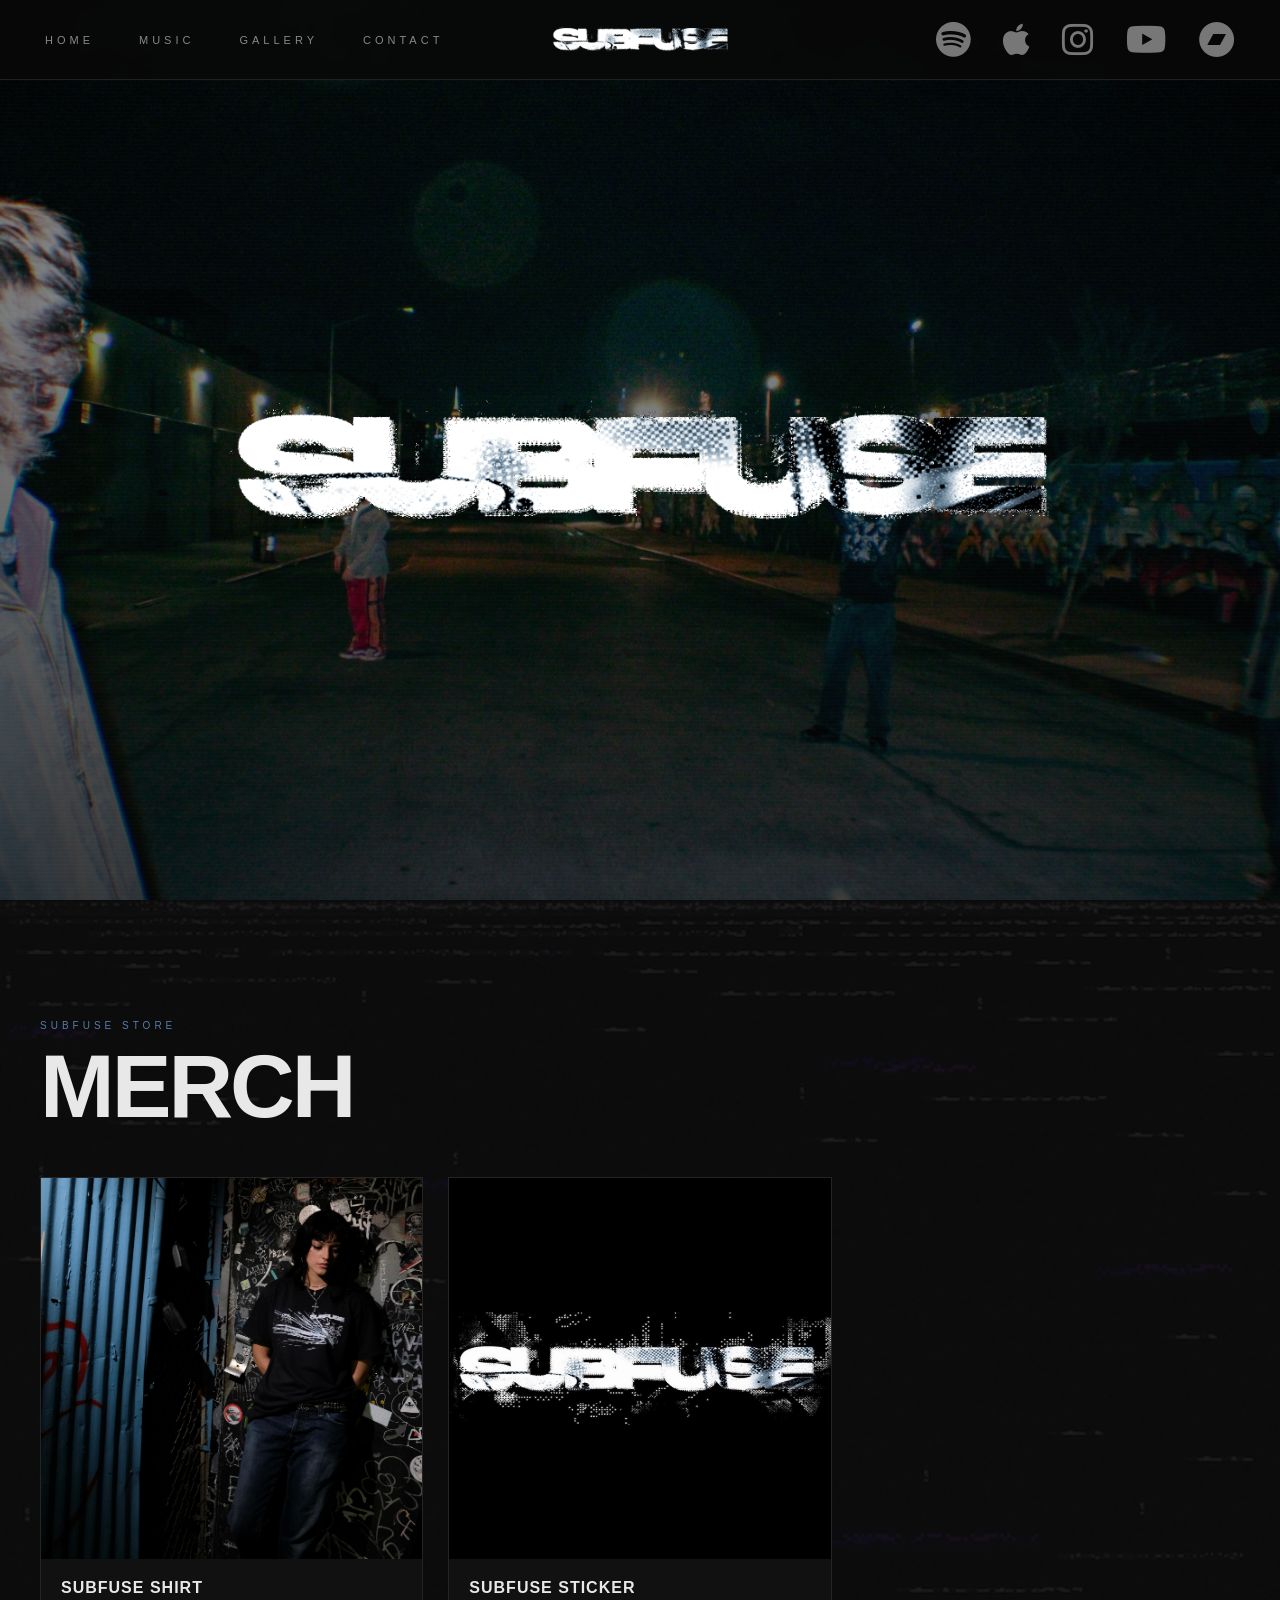
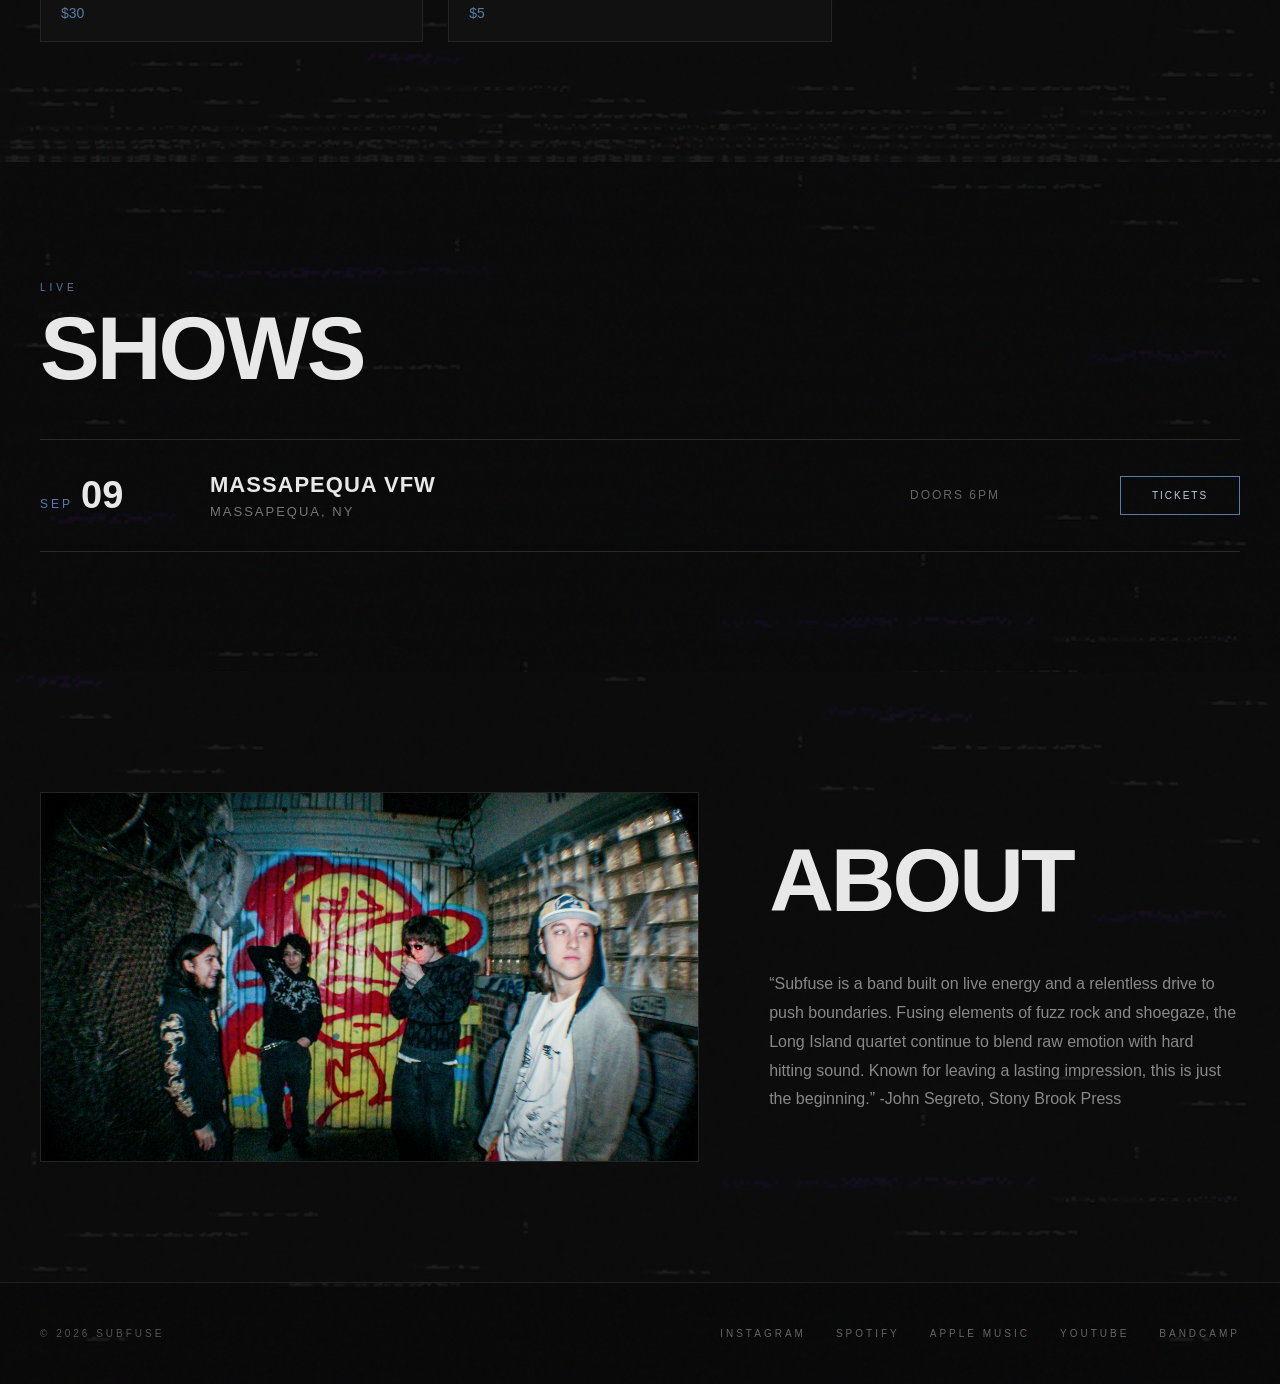
==== index.html @ 1776f2da "Update layout and performance" ====
<!DOCTYPE html>
<html lang="en">

<head>
    <meta charset="UTF-8">

    <meta name="viewport" content="width=device-width, initial-scale=1.0">

    <title>Subfuse</title>

    <link rel="stylesheet" href="css/style.css">

    <link
    rel="stylesheet"
    href="https://cdnjs.cloudflare.com/ajax/libs/font-awesome/6.5.2/css/all.min.css"
>
</head>

<body>

    <!-- ================================
         HEADER / NAVIGATION
         ================================= -->

<header>

    <button class="hamburger" id="hamburger" aria-label="Toggle navigation menu" aria-expanded="false" aria-controls="nav-links">
        <span></span>
        <span></span>
        <span></span>
    </button>

    <nav class="nav-links" id="nav-links">

        <a href="index.html">
            Home
        </a>

        <a href="music.html">
            Music
        </a>

        <a href="gallery.html">
            Gallery
        </a>

        <a href="contact.html">
            Contact
        </a>

    </nav>



    <div class="logo">
        <img src="images/subfuse-logo-2.png" alt="Subfuse">
    </div>


<div class="social-links">

    <a href="https://open.spotify.com/artist/5RtV5Qm7Ikl1W7ujKwFqzt?si=7FvYJSS8SB6ZC8qAQa_1hw" aria-label="Spotify">
        <i class="fa-brands fa-spotify"></i>
    </a>

    <a href="https://music.apple.com/us/artist/subfuse/1777638684" aria-label="Apple Music">
        <i class="fa-brands fa-apple"></i>
    </a>

    <a href="https://www.instagram.com/subfuse_/?utm_source=ig_web_button_share_sheet" aria-label="Instagram">
        <i class="fa-brands fa-instagram"></i>
    </a>

    <a href="https://youtube.com/@subfuseband?si=CULRxLFUABLoostu" aria-label="YouTube">
        <i class="fa-brands fa-youtube"></i>
    </a>

    <a href="https://subfuseband.bandcamp.com/?search_item_id%3D3689145726%26search_item_type%3Db%26search_match_part%3D%253F%26search_page_id%3D5673880415%26search_page_no%3D0%26search_rank%3D4=" aria-label="Bandcamp">
        <i class="fa-brands fa-bandcamp"></i>
    </a>

</div>

</header>


    <!-- ================================
         HERO
         ================================= -->

    <main>

<section class="hero">

<img
    class="hero-media"
    src="images/hero.jpg"
    alt=""
    aria-hidden="true"
>

    <div class="hero-overlay"></div>

    <div class="hero-content">

        <div class="hero-logo">

            <img
                src="images/subfuse-logo-2.png"
                alt="Subfuse"
            >

        </div>

    </div>

</section>


        <!-- ================================
             MERCH
             ================================= -->

      <section class="merch">

    <img
        class="section-texture section-texture--noise"
        src="images/vhs-2.png"
        alt=""
        aria-hidden="true"
    >

    <div class="section-overlay"></div>

    <div class="section-inner">

        <div class="section-heading">

            <p class="section-label">SUBFUSE STORE</p>

            <h2 class="section-title">
                Merch
            </h2>

        </div>


        <div class="merch-grid">

    <!-- MERCH ITEM 1 -->
    <a href="https://subfuseband.bandcamp.com/merch" target="_blank" class="merch-link">

        <article class="merch-card">

            <div class="merch-image">
                <img src="images/merch-1.jpeg" alt="Subfuse merchandise">
            </div>

            <div class="merch-info">
                <h3>Subfuse Shirt</h3>
                <p>$30</p>
            </div>

        </article>

    </a>

     <a href="https://subfuseband.bandcamp.com/merch" target="_blank" class="merch-link">

        <article class="merch-card">

            <div class="merch-image">
                <img src="images/merch-4.jpg" alt="Subfuse merchandise">
            </div>

            <div class="merch-info">
                <h3>Subfuse Sticker</h3>
                <p>$5</p>
            </div>

        </article>

    </a>

</div>

</div>

</section>


        <!-- ================================
             SHOWS
             ================================= -->

       <section class="shows">

    <img
        class="section-texture section-texture--scratches"
        src="images/vhs-2.png"
        alt=""
        aria-hidden="true"
    >

    <div class="section-overlay"></div>

    <div class="section-inner">

        <div class="section-heading">

            <p class="section-label">LIVE</p>

            <h2 class="section-title">
                Shows
            </h2>

        </div>


        <div class="show-list">


            <!-- SHOW 1 -->

            <article class="show">

                <div class="show-date">

                    <span class="show-month">SEP</span>

                    <span class="show-day">09</span>

                </div>


                <div class="show-info">

                    <h3>
                        Massapequa VFW
                    </h3>

                    <p>
                        Massapequa, NY
                    </p>

                </div>


                <div class="show-details">

                    <p>
                        Doors 6PM
                    </p>

                </div>


                <a href="https://link.dice.fm/zc654f1209ea?dice_id=zc654f1209ea" class="ticket-button">
                    Tickets
                </a>

            </article>




        </div>

    </div>

</section>


        <!-- ================================
             ABOUT
             ================================= -->

        <section class="about">

            <img
                class="section-texture section-texture--scratches"
                src="images/vhs-2.png"
                alt=""
                aria-hidden="true"
            >

            <div class="section-overlay"></div>

            <div class="section-inner">

                <div class="about-grid">

                   <div class="about-image">

    <img
        src="images/about.jpg"
        alt="Subfuse"
    >

</div>


                    <div class="about-text">

                        <h2 class="section-title">
                            About
                        </h2>

                        <p>
                           “Subfuse is a band built on live energy and a relentless drive to push boundaries. Fusing elements of fuzz rock and shoegaze, the Long Island quartet continue to blend raw emotion with hard hitting sound. Known for leaving a lasting impression, this is just the beginning.”

-John Segreto, Stony Brook Press
                        </p>

                    </div>

                </div>

            </div>

        </section>

    </main>


    <!-- ================================
         FOOTER
         ================================= -->

    <footer>

        <img
            class="section-texture section-texture--noise"
            src="images/vhs-2.png"
            alt=""
            aria-hidden="true"
        >

        <div class="section-overlay"></div>

        <div class="footer-inner">

            <p>
                © 2026 Subfuse
            </p>

            <div class="footer-socials">

                <a href="https://www.instagram.com/subfuse_/?utm_source=ig_web_button_share_sheet">
                    Instagram
                </a>

                <a href="https://open.spotify.com/artist/5RtV5Qm7Ikl1W7ujKwFqzt?si=7FvYJSS8SB6ZC8qAQa_1hw">
                    Spotify
                </a>

                 <a href="https://music.apple.com/us/artist/subfuse/1777638684">
                    Apple Music
                </a>

                <a href="https://youtube.com/@subfuseband?si=CULRxLFUABLoostu">
                    YouTube
                </a>

                <a href="https://subfuseband.bandcamp.com/?search_item_id%3D3689145726%26search_item_type%3Db%26search_match_part%3D%253F%26search_page_id%3D5673880415%26search_page_no%3D0%26search_rank%3D4=">
                    Bandcamp
                </a>

            </div>

        </div>

    </footer>

<script src="js/script.js"></script>
</body>

</html>
---- css/style.css ----
/* =========================================
   GLOBAL
   ========================================= */

* {
    margin: 0;
    padding: 0;
    box-sizing: border-box;
}

html {
    scroll-behavior: smooth;
    overflow-x: hidden;
    width: 100%;
}

html.nav-open,
body.nav-open {
    overflow: hidden;
    height: 100%;
}

body {
    background: #090909;
    color: #e8e8e8;

    font-family: Arial, Helvetica, sans-serif;

    overflow-x: hidden;
    width: 100%;
    max-width: 100vw;

    position: relative;
}

a {
    color: inherit;
    text-decoration: none;
}

img {
    max-width: 100%;
    display: block;
}


/* =========================================
   TEXTURE SYSTEM
   Real texture assets (scratches.png,
   vhs-noise.png, vhs-2.png) are placed as
   <img class="section-texture"> elements in
   the HTML, same pattern as the Hero image.

   noise.png was deleted from the images
   folder, so --noise-lines below replaces it
   everywhere a fine grain layer is still
   needed — a cheap repeating-linear-gradient,
   not an image request, and genuinely static
   (no animation cost).
   ========================================= */

:root {
    --vhs-noise: url("../images/vhs-noise.png");
    --vhs-2: url("../images/vhs-2.png");
    --scratches: url("../images/scratches.png");

    --noise-lines:
        repeating-linear-gradient(
            0deg,
            rgba(255, 255, 255, 0.025) 0px,
            rgba(255, 255, 255, 0.025) 1px,
            transparent 1px,
            transparent 3px
        );
}

@keyframes glitch-jitter {
    0%   { transform: translate(0, 0); }
    20%  { transform: translate(-1px, 1px); }
    40%  { transform: translate(1px, -1px); }
    60%  { transform: translate(-1px, 0); }
    80%  { transform: translate(1px, 1px); }
    100% { transform: translate(0, 0); }
}

@keyframes glitch-slice {
    0%   { clip-path: inset(0 0 0 0); transform: translateX(0); }
    10%  { clip-path: inset(10% 0 60% 0); transform: translateX(-2px); }
    20%  { clip-path: inset(60% 0 5% 0); transform: translateX(2px); }
    30%  { clip-path: inset(30% 0 40% 0); transform: translateX(-1px); }
    40%, 100% { clip-path: inset(0 0 0 0); transform: translateX(0); }
}


/* =========================================
   SECTION TEXTURE (HTML-based)
   Same pattern as the Hero video: an <img>
   sits behind the section content, an overlay
   sits between the texture and the content.

   Layering inside each textured section:
     texture <img>   → z-index 0
     .section-overlay → z-index 1
     .section-inner / .footer-inner → z-index 2

   Each section carries its own position:relative;
   overflow:hidden so the absolutely-positioned
   <img> is contained exactly like hero-media is.
   ========================================= */

.section-texture {
    position: absolute;
    inset: 0;

    width: 100%;
    height: 100%;

    object-fit: cover;

    z-index: 0;

    pointer-events: none;

    mix-blend-mode: screen;
}

/* Per-texture-type strength — kept low so the
   image reads as atmosphere, not artwork */
.section-texture--noise {
    opacity: 0.20;
}

.section-texture--scratches {
    opacity: 0.20;
}

.section-texture--vhs {
    opacity: 0.20;
}

.section-texture--vhs-2 {
    opacity: 0.30;
}


/* Dark wash between the texture and the content,
   same near-black palette as the rest of the site */
.section-overlay {
    position: absolute;
    inset: 0;

    z-index: 1;

    pointer-events: none;

    background: rgba(6, 6, 6, 0.55);
}


/* =========================================
   GENERAL SECTIONS
   ========================================= */

section {
    width: 100%;

    padding: 120px 40px;
}

.section-inner {
    width: 100%;

    max-width: 1200px;

    margin: 0 auto;

    position: relative;
    z-index: 2;
}

.section-title {
    margin-bottom: 50px;

    font-size: clamp(40px, 7vw, 90px);

    font-weight: 900;

    line-height: 0.9;

    text-transform: uppercase;

    letter-spacing: -3px;

    transition: text-shadow 0.15s ease;
}

/* Subtle chromatic-aberration glitch, hover-only */
.section-title:hover {
    text-shadow:
        2px 0 rgba(255, 60, 60, 0.3),
        -2px 0 rgba(85, 125, 168, 0.5);

    animation: glitch-jitter 0.3s steps(2, end) 1;
}


/* =========================================
   HEADER LAYOUT
   ========================================= */

header {
    width: 100%;
    height: 80px;

    display: grid;

    grid-template-columns: 1fr auto 1fr;

    align-items: center;

    padding: 0 45px;

    position: fixed;

    top: 0;
    left: 0;

    z-index: 1000;

    background: rgba(9, 9, 9, 0.88);

    /* Reduced from 10px — a smaller blur is
       cheaper to composite every frame while
       still reading as "frosted glass" */
    backdrop-filter: blur(6px);

    border-bottom: 1px solid #202020;
}


/* =========================================
   LOGO (center)
   ========================================= */

.logo {
    grid-column: 2;

    font-size: 22px;

    font-weight: 900;

    letter-spacing: 7px;

    color: #eeeeee;

    text-align: center;

    transition: text-shadow 0.2s ease;
}

.logo img {
    height: 60px;
    width: auto;

    display: block;

    margin: 0 auto;
}

.logo:hover {
    text-shadow:
        1px 0 rgba(255, 60, 60, 0.35),
        -1px 0 rgba(85, 125, 168, 0.55);
}

.logo:hover img {
    filter:
        drop-shadow(1px 0 rgba(255, 60, 60, 0.35))
        drop-shadow(-1px 0 rgba(85, 125, 168, 0.55));
}


/* =========================================
   MAIN NAVIGATION (now left)
   ========================================= */

.nav-links {
    grid-column: 1;

    display: flex;

    align-items: center;

    justify-content: flex-start;

    gap: 45px;
}

.nav-links a {
    position: relative;

    font-size: 11px;

    text-transform: uppercase;

    letter-spacing: 4px;

    color: #888;

    transition: color 0.25s ease;
}

.nav-links a:hover {
    color: #eeeeee;

    text-shadow:
        1px 0 rgba(85, 125, 168, 0.5),
        -1px 0 rgba(255, 255, 255, 0.15);
}


/* Nav underline */

.nav-links a::after {
    content: "";

    position: absolute;

    left: 0;

    bottom: -9px;

    width: 0;

    height: 1px;

    background: #557da8;

    transition: width 0.25s ease;
}

.nav-links a:hover::after {
    width: 100%;
}


/* =========================================
   SOCIAL / MUSIC ICONS (now right)
   ========================================= */

.social-links {
    grid-column: 3;

    display: flex;

    align-items: center;

    justify-content: flex-end;

    gap: 32px;
}

.social-links a {
    display: flex;

    align-items: center;
    justify-content: center;

    color: #777;

    text-decoration: none;

    transition:
        color 0.2s ease,
        transform 0.2s ease,
        text-shadow 0.2s ease;
}

.social-links a i {
    font-size: 36px;

    line-height: 1;
}

.social-links a:hover {
    color: #8ba8c4;

    transform: translateY(-3px) scale(1.08);

    text-shadow:
        0 0 12px rgba(85, 125, 168, 0.55);
}


/* =========================================
   HAMBURGER BUTTON (hidden on desktop by default)
   ========================================= */

.hamburger {
    display: none;

    flex-direction: column;

    justify-content: center;

    gap: 6px;

    width: 30px;
    height: 22px;

    background: none;
    border: none;

    padding: 0;

    cursor: pointer;

    -webkit-tap-highlight-color: transparent;
}

.hamburger span {
    display: block;

    width: 100%;
    height: 2px;

    background: #e8e8e8;

    transform-origin: center;

    transition:
        transform 0.4s cubic-bezier(0.65, 0, 0.35, 1),
        opacity 0.25s ease,
        background 0.25s ease;
}

.hamburger:hover span {
    background: #8ba8c4;
}

/* Animate into an X */

.hamburger.active span:nth-child(1) {
    transform: translateY(8px) rotate(45deg);
}

.hamburger.active span:nth-child(2) {
    opacity: 0;
    transform: scaleX(0);
}

.hamburger.active span:nth-child(3) {
    transform: translateY(-8px) rotate(-45deg);
}

.hamburger.active span {
    background: #dce8f2;
}


/* =========================================
   HEADER — MOBILE
   ========================================= */

@media (max-width: 640px) {

    header {
        padding: 0 18px;

        /* Cheaper still on small/low-end
           devices, where GPU headroom matters
           most */
        backdrop-filter: blur(4px);
    }

    .logo img {
        height: 22px;
    }

    .social-links {
        gap: 18px;
    }

    .social-links a i {
        font-size: 22px;
    }
}


/* =========================================
   HERO
   ========================================= */

.hero {
    min-height: 100vh;

    display: flex;

    align-items: center;
    justify-content: center;

    position: relative;

    padding: 120px 40px 80px;

    background: #050505;

    overflow: hidden;
}

/* =========================================
   BACKGROUND IMAGE
   ========================================= */

.hero-media {
    position: absolute;

    top: 50%;
    left: 50%;

    width: 100%;
    height: 100%;

    object-fit: cover;

    transform: translate(-50%, -50%);

    z-index: 0;
}


/* =========================================
   DARK OVERLAY
   Restored per the latest brief — dark VHS
   wash behind the logo, static (no animation).
   ========================================= */

.hero-overlay {
    position: absolute;

    inset: 0;

    z-index: 1;

    pointer-events: none;

    background:
        linear-gradient(
            rgba(5, 5, 5, 0.35),
            rgba(5, 5, 5, 0.75)
        );
}


/* =========================================
   DIGITAL SCANLINES
   Restored per the latest brief. A single
   static repeating-linear-gradient — cheap,
   no animation, no repaint cost.
   ========================================= */

.hero::before {
    content: "";

    position: absolute;

    inset: 0;

    z-index: 2;

    background:
        repeating-linear-gradient(
            0deg,
            transparent,
            transparent 3px,
            rgba(255, 255, 255, 0.018) 4px
        );

    pointer-events: none;
}


/* =========================================
   HERO CONTENT
   ========================================= */

.hero-content {
    width: 100%;

    max-width: 1200px;

    text-align: center;

    position: relative;

    z-index: 3;
}


/* =========================================
   HERO LOGO
   ========================================= */

.hero-logo {
    width: min(900px, 90vw);

    margin: 0 auto;
}

.hero-logo img {
    width: 100%;

    height: auto;

    display: block;
}


/* =========================================
   MERCH
   ========================================= */

.merch {
    background: #0d0d0d;

    position: relative;
    overflow: hidden;
}

.section-heading {
    margin-bottom: 50px;
}

.section-label {
    margin-bottom: 15px;

    font-size: 10px;

    letter-spacing: 4px;

    text-transform: uppercase;

    color: #557da8;
}

.merch-grid {
    display: grid;

    grid-template-columns: repeat(3, 1fr);

    gap: 25px;
}


/* =========================================
   MERCH CARD
   ========================================= */

.merch-card {
    background: #111;

    border: 1px solid #242424;

    overflow: hidden;

    transition:
        transform 0.3s ease,
        border-color 0.3s ease;
}

.merch-card:hover {
    transform: translateY(-6px);

    border-color: #557da8;
}


/* =========================================
   MERCH IMAGE
   ========================================= */

.merch-image {
    width: 100%;

    aspect-ratio: 1 / 1;

    background: #181818;

    overflow: hidden;
}

.merch-image img {
    width: 100%;
    height: 100%;

    object-fit: cover;

    transition: transform 0.5s ease;
}

.merch-card:hover .merch-image img {
    transform: scale(1.03);
}


/* =========================================
   MERCH INFORMATION
   ========================================= */

.merch-info {
    padding: 20px;
}

.merch-info h3 {
    font-size: 16px;

    font-weight: 600;

    text-transform: uppercase;

    letter-spacing: 1px;
}

.merch-info p {
    margin-top: 8px;

    color: #557da8;

    font-size: 14px;
}


/* =========================================
   SHOWS
   ========================================= */

.shows {
    background: #090909;

    position: relative;
    overflow: hidden;
}

.show-list {
    border-top: 1px solid #292929;
}


/* =========================================
   INDIVIDUAL SHOW
   ========================================= */

.show {
    position: relative;
    overflow: hidden;

    display: grid;

    grid-template-columns:
        140px
        1fr
        180px
        120px;

    align-items: center;

    gap: 30px;

    padding: 32px 0;

    border-bottom: 1px solid #292929;

    transition:
        padding-left 0.3s ease,
        background 0.3s ease;
}

.show:hover {
    padding-left: 15px;

    background: rgba(85, 125, 168, 0.04);
}

/* Restrained, hover-only glitch on the date —
   reuses the existing glitch-jitter keyframe
   (no new animation cost added), fires once
   per hover rather than looping */
.show:hover .show-day {
    animation: glitch-jitter 0.3s steps(2, end) 1;

    text-shadow:
        1px 0 rgba(255, 60, 60, 0.3),
        -1px 0 rgba(85, 125, 168, 0.5);
}


/* =========================================
   DATE
   ========================================= */

.show-date {
    display: flex;

    align-items: baseline;

    gap: 8px;
}

.show-month {
    font-size: 12px;

    letter-spacing: 3px;

    color: #557da8;
}

.show-day {
    font-size: 38px;

    font-weight: 900;

    line-height: 1;
}


/* =========================================
   VENUE
   ========================================= */

.show-info h3 {
    font-size: 22px;

    font-weight: 600;

    text-transform: uppercase;

    letter-spacing: 1px;
}

.show-info p {
    margin-top: 6px;

    color: #777;

    font-size: 13px;

    text-transform: uppercase;

    letter-spacing: 2px;
}


/* =========================================
   SHOW DETAILS
   ========================================= */

.show-details {
    color: #666;

    font-size: 12px;

    text-transform: uppercase;

    letter-spacing: 2px;
}


/* =========================================
   TICKETS
   ========================================= */

.ticket-button {
    position: relative;
    overflow: hidden;

    padding: 13px 18px;

    border: 1px solid #557da8;

    color: #b9cde0;

    text-align: center;

    text-transform: uppercase;

    font-size: 10px;

    letter-spacing: 2px;

    transition:
        background 0.2s ease,
        color 0.2s ease;
}

.ticket-button:hover {
    background: #557da8;

    color: #080808;
}


/* Shared one-shot hover glitch for buttons
   (ticket / music-link / platform). Lives on
   its own pseudo-element so it never fights
   the color/background transitions above. */

.ticket-button::before,
.music-link::before,
.platform::before {
    content: "";

    position: absolute;
    inset: 0;

    pointer-events: none;

    background:
        linear-gradient(
            90deg,
            rgba(85, 125, 168, 0.3),
            transparent 50%,
            rgba(255, 255, 255, 0.1)
        );

    opacity: 0;
    mix-blend-mode: overlay;
}

.ticket-button:hover::before,
.music-link:hover::before,
.platform:hover::before {
    opacity: 1;

    animation: glitch-slice 0.35s steps(2, end) 1;
}


/* =========================================
   MUSIC PAGE
   ========================================= */

.music-release {
    padding-top: 160px;

    background: #090909;

    position: relative;
    overflow: hidden;
}


/* =========================================
   RELEASE
   ========================================= */

.release-grid {
    display: grid;

    grid-template-columns: 1fr 1fr;

    gap: 70px;

    align-items: center;
}

.release-image {
    position: relative;

    width: 100%;

    aspect-ratio: 1 / 1;

    background: #151515;

    border: 1px solid #252525;

    overflow: hidden;
}

.release-image::after {
    content: "";

    position: absolute;
    inset: 0;

    pointer-events: none;

    /* old record-sleeve feel: fine static grain
       (CSS gradient, not noise.png) plus a
       whisper of real scratches on the artwork */
    background:
        var(--noise-lines),
        var(--scratches);

    background-size: auto, 700px 700px;

    opacity: 0.07;
    mix-blend-mode: screen;
}

.release-image img {
    width: 100%;
    height: 100%;

    object-fit: cover;
}

.release-info {
    max-width: 550px;
}

.release-type {
    margin-bottom: 15px;

    color: #557da8;

    font-size: 10px;

    letter-spacing: 4px;

    text-transform: uppercase;
}

.release-info h2 {
    font-size: clamp(40px, 6vw, 80px);

    line-height: 0.9;

    text-transform: uppercase;

    letter-spacing: -3px;

    transition: text-shadow 0.15s ease;
}

.release-info h2:hover {
    text-shadow:
        2px 0 rgba(255, 60, 60, 0.3),
        -2px 0 rgba(85, 125, 168, 0.45);

    animation: glitch-jitter 0.3s steps(2, end) 1;
}

.release-description {
    margin-top: 30px;

    max-width: 500px;

    color: #888;

    font-size: 17px;

    line-height: 1.7;
}


/* =========================================
   MUSIC LINKS
   ========================================= */

.music-links {
    display: flex;

    flex-wrap: wrap;

    gap: 10px;

    margin-top: 35px;
}

.music-link {
    position: relative;
    overflow: hidden;

    padding: 14px 20px;

    border: 1px solid #303030;

    color: #aaa;

    font-size: 10px;

    text-transform: uppercase;

    letter-spacing: 2px;

    transition:
        border-color 0.2s ease,
        color 0.2s ease,
        background 0.2s ease;
}

.music-link:hover {
    border-color: #557da8;

    color: #dce8f2;

    background: rgba(85, 125, 168, 0.08);
}


/* =========================================
   TOUR VIDEO
   ========================================= */

.tour-video {
    background: #0d0d0d;

    position: relative;
    overflow: hidden;
}

.video-container {
    position: relative;

    width: 100%;

    aspect-ratio: 16 / 9;

    overflow: hidden;

    border: 1px solid #252525;

    background: #050505;
}

.video-container iframe {
    position: absolute;

    width: 100%;
    height: 100%;

    top: 0;
    left: 0;

    border: none;
}


/* =========================================
   LISTEN
   ========================================= */

.listen {
    background: #090909;

    position: relative;
    overflow: hidden;
}

/* Texture now comes from the .section-texture
   img (z-index 0) + .section-overlay (z-index 1)
   inserted in the HTML — the platform links sit
   on top of that, not on cards. */

.platform-grid {
    display: grid;

    grid-template-columns: repeat(4, 1fr);

    position: relative;

    /* Shared fold/cut lines drawn once across the
       whole grid, instead of each cell owning its
       own border — this is what keeps it reading
       as one surface instead of four cards. */
    background-image:
        linear-gradient(90deg, rgba(255, 255, 255, 0.06) 1px, transparent 1px),
        linear-gradient(90deg, rgba(255, 255, 255, 0.06) 1px, transparent 1px),
        linear-gradient(90deg, rgba(255, 255, 255, 0.06) 1px, transparent 1px);

    background-position: 25% 0, 50% 0, 75% 0;
    background-size: 1px 100%;
    background-repeat: no-repeat;
}

.platform {
    position: relative;
    overflow: hidden;

    min-height: 180px;

    display: flex;

    align-items: center;
    justify-content: center;

    color: #999;

    font-size: 15px;

    text-transform: uppercase;

    letter-spacing: 3px;

    transition:
        color 0.3s ease,
        text-shadow 0.3s ease;
}

/* Very faint alternating tint — like uneven
   toner on a photocopied page, not a card fill */
.platform:nth-child(odd) {
    background: rgba(255, 255, 255, 0.012);
}

.platform:nth-child(even) {
    background: rgba(255, 255, 255, 0.02);
}

/* Soft radial glow on hover, in place of a
   flat color fill */
.platform::after {
    content: "";

    position: absolute;
    inset: 0;

    pointer-events: none;

    background:
        radial-gradient(
            circle at 50% 50%,
            rgba(85, 125, 168, 0.16),
            transparent 70%
        );

    opacity: 0;

    transition: opacity 0.3s ease;
}

.platform:hover {
    color: #dce8f2;

    text-shadow: 0 0 14px rgba(85, 125, 168, 0.5);
}

.platform:hover::after {
    opacity: 1;
}


/* =========================================
   GALLERY PAGE
   ========================================= */

.gallery-page {
    padding-top: 160px;

    background: #090909;

    position: relative;
    overflow: hidden;
}


/* =========================================
   GALLERY GRID
   ========================================= */

.gallery-grid {
    display: grid;

    grid-template-columns: repeat(2, 1fr);

    gap: 15px;
}


/* =========================================
   GALLERY ITEM
   ========================================= */

.gallery-item {
    position: relative;

    width: 100%;

    aspect-ratio: 4 / 5;

    overflow: hidden;

    background: #151515;

    border: 1px solid #242424;

    /* rough, slightly offset edge instead of a clean border */
    box-shadow:
        0 0 0 1px rgba(85, 125, 168, 0.08),
        2px 2px 0 rgba(0, 0, 0, 0.25);
}

.gallery-item img {
    width: 100%;
    height: 100%;

    object-fit: cover;

    /* slightly faded/degraded by default, keeps
       the photography as the focus, not overdone */
    filter: grayscale(10%) contrast(1.03) brightness(0.93);

    transition:
        transform 0.6s ease,
        filter 0.6s ease;
}

/* Always-on light film grain per photo — a
   static CSS gradient (noise.png no longer
   exists), varied slightly across items so
   they don't all read as the exact same filter */
.gallery-item::before {
    content: "";

    position: absolute;
    inset: 0;

    pointer-events: none;

    background: var(--noise-lines);

    opacity: 0.09;
    mix-blend-mode: screen;
}

.gallery-item:nth-child(3n + 1)::before {
    background-image: var(--noise-lines), var(--scratches);
    background-position: 0 0, 15% 10%;
    background-size: auto, 480px 480px;

    opacity: 0.11;
}

.gallery-item:nth-child(3n + 2)::before {
    background-image: var(--noise-lines), var(--scratches);
    background-position: 0 0, 70% 60%;
    background-size: auto, 620px 620px;

    opacity: 0.07;
}

/* One-shot color-slice glitch, hover only —
   lives on its own layer so it never touches
   the image's own transform/filter transition */
.gallery-item::after {
    content: "";

    position: absolute;
    inset: 0;

    pointer-events: none;

    background:
        linear-gradient(
            100deg,
            rgba(255, 50, 50, 0.15),
            transparent 35%,
            rgba(85, 125, 168, 0.18) 65%,
            transparent
        );

    opacity: 0;
    mix-blend-mode: screen;

    transition: opacity 0.15s ease;
}

.gallery-item:hover::after {
    opacity: 1;

    animation: glitch-slice 0.4s steps(2, end) 1;
}


/* =========================================
   LARGE IMAGE
   ========================================= */

.gallery-large {
    grid-row: span 2;

    aspect-ratio: auto;
}


/* =========================================
   WIDE IMAGE
   ========================================= */

.gallery-wide {
    grid-column: span 2;

    aspect-ratio: 16 / 7;
}


/* =========================================
   HOVER
   ========================================= */

.gallery-item:hover img {
    transform: scale(1.04);

    filter:
        grayscale(0%)
        contrast(1.12)
        brightness(0.88);
}


/* =========================================
   GALLERY — MOBILE
   ========================================= */

@media (max-width: 640px) {

    .gallery-grid {
        grid-template-columns: 1fr;
    }

    .gallery-large,
    .gallery-wide {
        grid-column: span 1;
        grid-row: span 1;
        aspect-ratio: 4 / 5;
    }
}


/* =========================================
   CONTACT PAGE
   ========================================= */

.contact-page {
    min-height: 100vh;

    padding-top: 160px;

    background: #090909;

    position: relative;
    overflow: hidden;
}


/* =========================================
   CONTACT GRID
   ========================================= */

.contact-grid {
    display: grid;

    grid-template-columns: 1fr 1fr;

    gap: 100px;

    padding-top: 20px;
}


/* =========================================
   CONTACT INTRO
   ========================================= */

.contact-intro {
    max-width: 550px;

    color: #999;

    font-size: 20px;

    line-height: 1.7;
}


/* =========================================
   EMAIL
   ========================================= */

.contact-email {
    margin-top: 60px;
}

.contact-label {
    margin-bottom: 15px;

    color: #557da8;

    font-size: 10px;

    text-transform: uppercase;

    letter-spacing: 4px;
}

.contact-email a {
    font-size: clamp(20px, 3vw, 36px);

    color: #e8e8e8;

    transition:
        color 0.2s ease,
        text-shadow 0.2s ease;

    word-break: break-word;
}

.contact-email a:hover {
    color: #dce8f2;

    text-shadow:
        0 0 12px rgba(85, 125, 168, 0.4);
}


/* =========================================
   SOCIAL LINKS
   ========================================= */

.contact-socials {
    display: flex;

    flex-direction: column;

    align-items: flex-start;
}

.contact-socials a {
    width: 100%;

    padding: 22px 0;

    border-bottom: 1px solid #292929;

    color: #999;

    font-size: 14px;

    text-transform: uppercase;

    letter-spacing: 3px;

    transition:
        color 0.2s ease,
        padding-left 0.2s ease;
}

.contact-socials a:first-of-type {
    border-top: 1px solid #292929;
}

.contact-socials a:hover {
    padding-left: 12px;

    color: #dce8f2;
}


/* =========================================
   CONTACT — MOBILE
   ========================================= */

@media (max-width: 700px) {

    .contact-grid {
        grid-template-columns: 1fr;

        gap: 60px;
    }

    .contact-intro {
        font-size: 16px;
    }

    .contact-socials a {
        padding: 18px 0;

        font-size: 13px;
    }
}


/* =========================================
   FOOTER
   ========================================= */

footer {
    width: 100%;

    padding: 45px 40px;

    background: #070707;

    border-top: 1px solid #202020;

    position: relative;
    overflow: hidden;
}

.footer-inner {
    width: 100%;

    max-width: 1200px;

    margin: 0 auto;

    display: flex;

    align-items: center;

    justify-content: space-between;

    gap: 30px;

    flex-wrap: wrap;

    position: relative;
    z-index: 2;
}


/* =========================================
   COPYRIGHT
   ========================================= */

.footer-inner p {
    color: #555;

    font-size: 10px;

    text-transform: uppercase;

    letter-spacing: 3px;
}


/* =========================================
   FOOTER SOCIALS
   ========================================= */

.footer-socials {
    display: flex;

    align-items: center;

    gap: 30px;
}

.footer-socials a {
    color: #666;

    font-size: 10px;

    text-transform: uppercase;

    letter-spacing: 3px;

    transition:
        color 0.2s ease,
        text-shadow 0.2s ease;
}

.footer-socials a:hover {
    color: #8ba8c4;

    text-shadow:
        0 0 8px rgba(85, 125, 168, 0.45);
}


/* =========================================
   FOOTER — MOBILE
   ========================================= */

@media (max-width: 600px) {

    footer {
        padding: 40px 22px;
    }

    .footer-inner {
        flex-direction: column;

        text-align: center;

        gap: 20px;
    }

    .footer-socials {
        flex-wrap: wrap;

        justify-content: center;

        gap: 16px 22px;
    }
}


/* =========================================
   ABOUT
   ========================================= */

.about {
    background: #0d0d0d;

    position: relative;
    overflow: hidden;
}

.about-grid {
    display: grid;

    grid-template-columns: 1.4fr 1fr;

    gap: 70px;

    align-items: center;
}


/* =========================================
   ABOUT IMAGE
   ========================================= */

.about-image {
    width: 100%;

    aspect-ratio: 16 / 9;

    overflow: hidden;

    background: #151515;

    border: 1px solid #242424;
}

.about-image img {
    width: 100%;
    height: 100%;

    object-fit: cover;

    /* slightly faded/dusty by default */
    filter:
        grayscale(15%)
        sepia(8%)
        contrast(1.02)
        brightness(0.92);

    transition:
        transform 0.6s ease,
        filter 0.6s ease;
}

.about-image:hover img {
    transform: scale(1.03);

    filter:
        grayscale(5%)
        sepia(4%)
        contrast(1.08)
        brightness(0.9);
}


/* =========================================
   ABOUT TEXT
   ========================================= */

.about-text p {
    max-width: 500px;

    color: #888;

    font-size: 16px;

    line-height: 1.8;
}


/* =========================================
   ABOUT / MUSIC / RELEASE — MOBILE
   ========================================= */

@media (max-width: 800px) {

    .about-grid,
    .release-grid {
        grid-template-columns: 1fr;
    }

    .about-image {
        aspect-ratio: 4 / 3;
    }

    .platform-grid {
        grid-template-columns: repeat(2, 1fr);

        background-image:
            linear-gradient(90deg, rgba(255, 255, 255, 0.06) 1px, transparent 1px),
            linear-gradient(0deg, rgba(255, 255, 255, 0.06) 1px, transparent 1px);

        background-position: 50% 0, 0 50%;
        background-size: 1px 100%, 100% 1px;
        background-repeat: no-repeat;
    }

    .show {
        grid-template-columns: 1fr;

        gap: 14px;

        padding: 26px 0;
    }

    .ticket-button {
        width: 100%;

        padding: 16px;

        font-size: 11px;
    }
}


/* =========================================
   MERCH — MOBILE
   ========================================= */

@media (max-width: 700px) {

    .merch-grid {
        grid-template-columns: repeat(2, 1fr);

        gap: 14px;
    }
}

@media (max-width: 460px) {

    .merch-grid {
        grid-template-columns: 1fr;
    }
}


/* =========================================
   GENERAL SECTION SPACING — MOBILE
   (applies across all pages: hero, merch,
   shows, about, music, gallery, contact)
   ========================================= */

@media (max-width: 768px) {

    section {
        padding: 80px 22px;
    }

    .section-title {
        letter-spacing: -1px;

        margin-bottom: 34px;
    }

    .section-label {
        font-size: 9px;

        letter-spacing: 3px;
    }

    .music-release,
    .gallery-page,
    .contact-page {
        padding-top: 130px;
    }

    .hero {
        min-height: 100vh;
        min-height: 100dvh;

        padding: 110px 22px 60px;
    }

    .hero-logo {
        width: min(520px, 84vw);
    }

    .release-description {
        font-size: 15px;
    }
}

@media (max-width: 480px) {

    section {
        padding: 64px 18px;
    }
}


/* ================================
   MOBILE NAV
   ================================= */

@media (max-width: 768px) {

    header {
        grid-template-columns: auto 1fr auto;
    }

    .hamburger {
        display: flex;

        grid-column: 1;

        justify-self: start;

        z-index: 1001;
    }

    .logo {
        grid-column: 2;
    }

    .social-links {
        grid-column: 3;
    }

    .nav-links {
        position: fixed;

        top: 0;
        left: 0;
        right: 0;

        /* Belt-and-suspenders: 100% is correct
           given left/right:0, but 100vw as a
           second declaration guarantees true
           viewport width even in edge cases
           (e.g. iOS Safari's dynamic viewport
           bars). The browser just uses the
           last valid value, so this is a safe
           fallback rather than a conflict. */
        width: 100%;
        width: 100vw;

        max-width: 100vw;

        height: 100vh;
        height: 100dvh;

        box-sizing: border-box;

        margin: 0;

        display: flex;
        flex-direction: column;
        align-items: center;
        justify-content: center;

        gap: 4px;

        background:
            var(--noise-lines),
            linear-gradient(180deg, #0b0b0b 0%, #050505 100%);

        background-blend-mode: overlay, normal;

        padding: 0 24px;

        counter-reset: navcount;

        transform: translateY(-100%);
        opacity: 0;
        visibility: hidden;
        pointer-events: none;

        transition:
            transform 0.5s cubic-bezier(0.65, 0, 0.35, 1),
            opacity 0.4s ease,
            visibility 0s linear 0.5s;

        z-index: 999;
    }

    .nav-links.active {
        transform: translateY(0);
        opacity: 1;
        visibility: visible;
        pointer-events: auto;

        transition:
            transform 0.5s cubic-bezier(0.65, 0, 0.35, 1),
            opacity 0.4s ease;
    }

    .nav-links a {
        counter-increment: navcount;

        width: 100%;
        max-width: 300px;

        padding: 18px 0;

        font-size: 15px;
        letter-spacing: 5px;

        text-align: center;

        color: #999;

        border-bottom: 1px solid #1c1c1c;

        opacity: 0;
        transform: translateY(14px);

        transition:
            opacity 0.4s ease,
            transform 0.4s ease,
            color 0.2s ease,
            padding-left 0.2s ease;
    }

    .nav-links a::before {
        content: counter(navcount, decimal-leading-zero) " — ";

        color: #557da8;

        font-size: 10px;

        letter-spacing: 2px;
    }

    .nav-links a::after {
        display: none;
    }

    .nav-links.active a {
        opacity: 1;
        transform: translateY(0);
    }

    .nav-links.active a:nth-child(1) { transition-delay: 0.12s; }
    .nav-links.active a:nth-child(2) { transition-delay: 0.18s; }
    .nav-links.active a:nth-child(3) { transition-delay: 0.24s; }
    .nav-links.active a:nth-child(4) { transition-delay: 0.30s; }

    .nav-links a:active {
        color: #dce8f2;

        padding-left: 6px;
    }
}
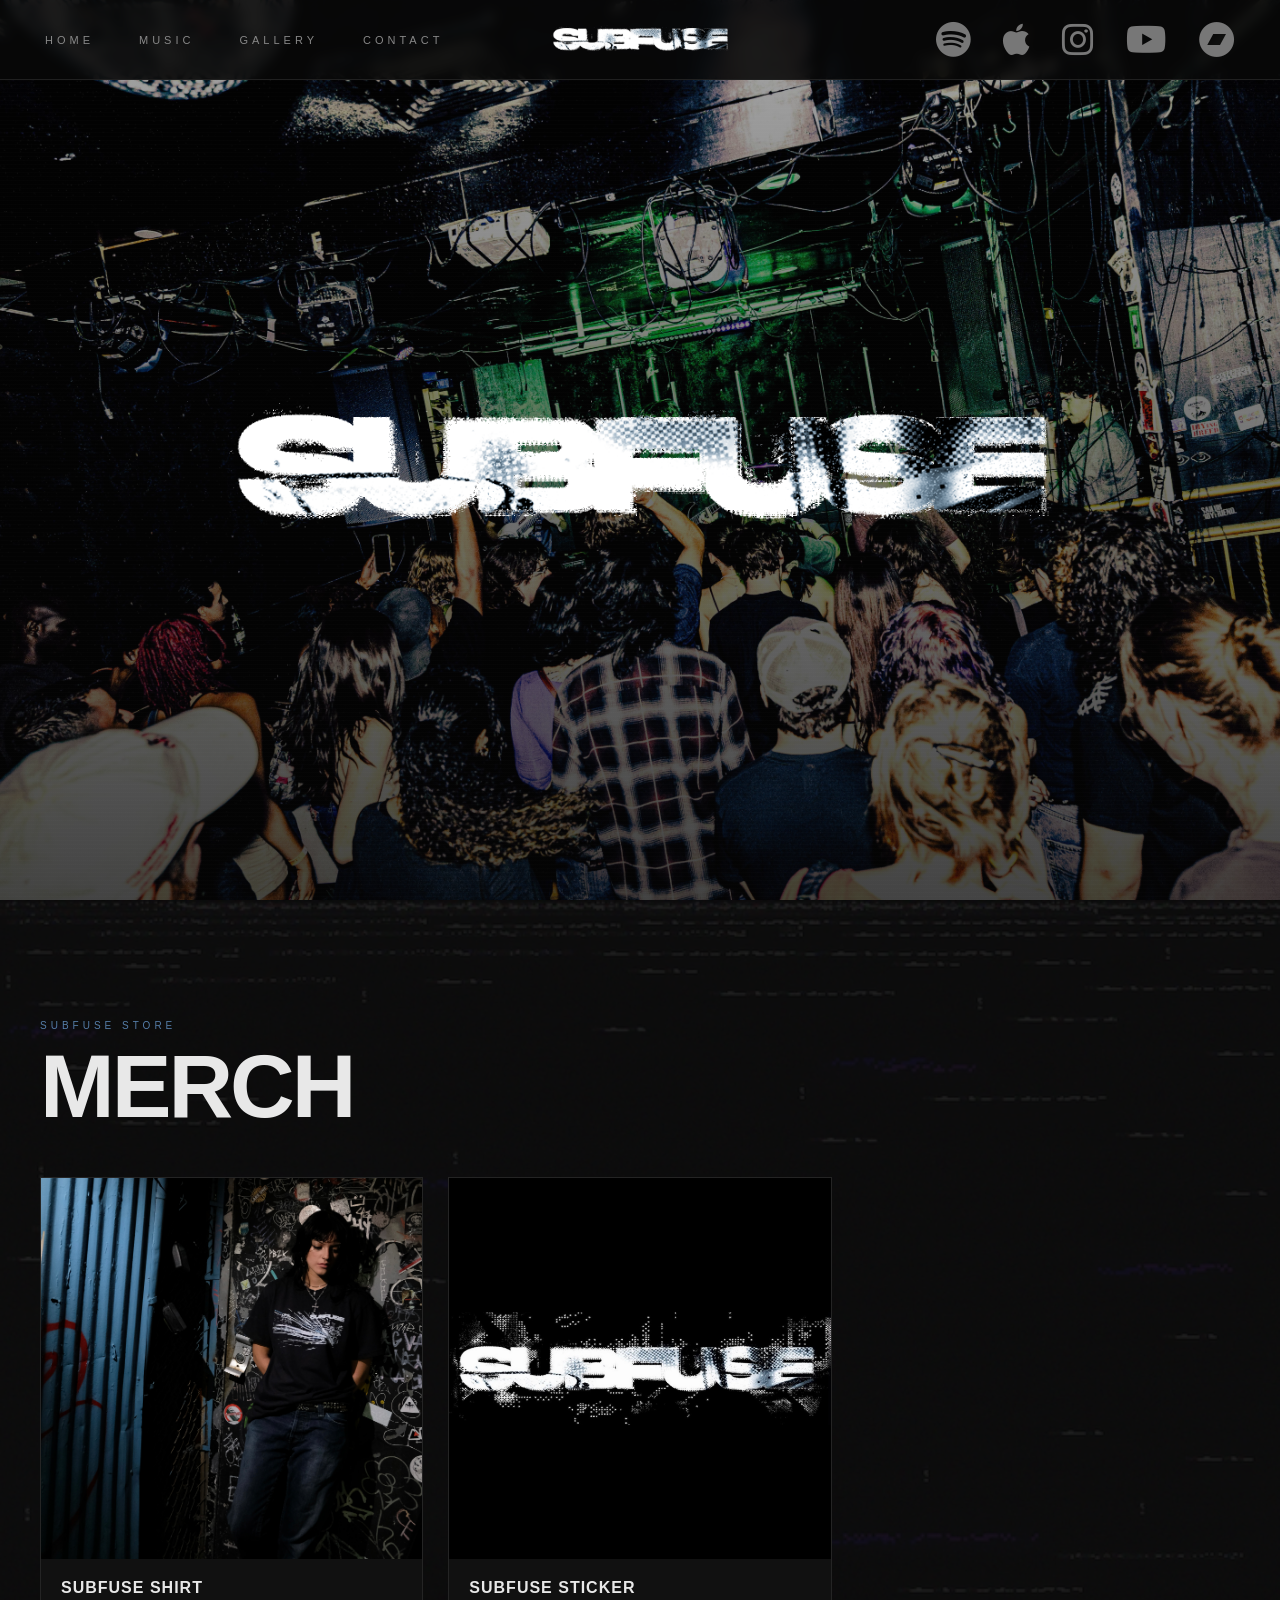
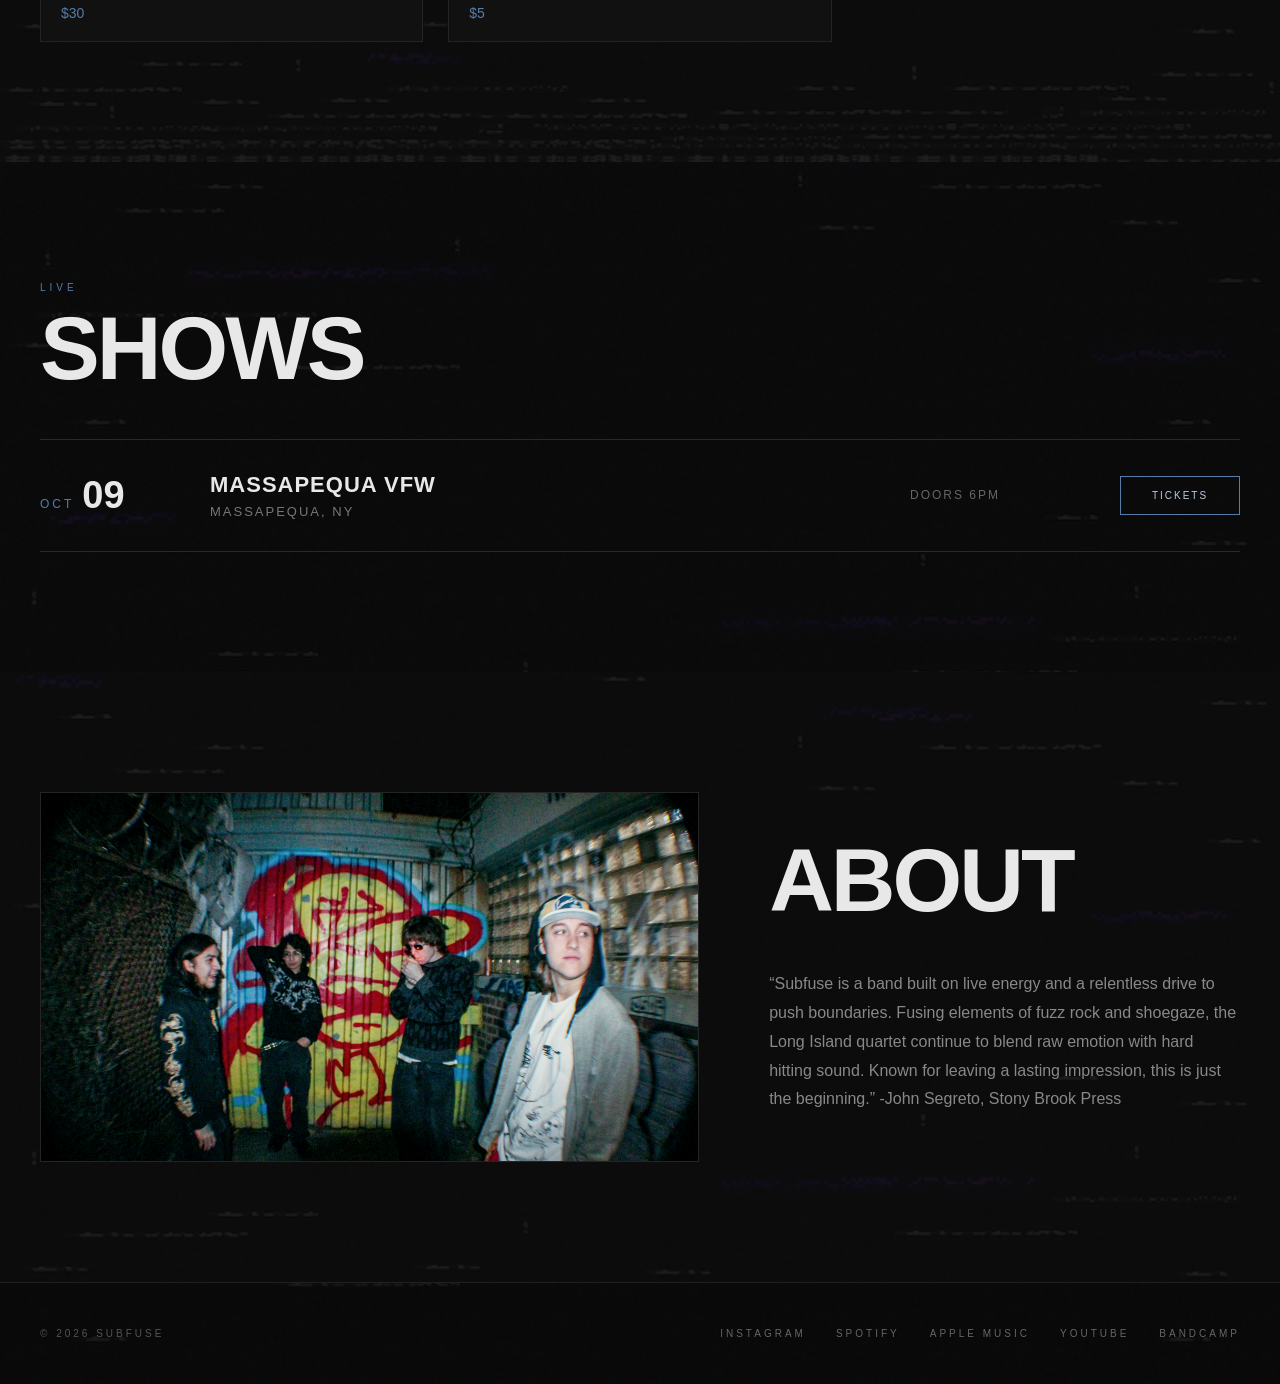
==== commit 259f4dee: "Update 2" ====
--- a/index.html
+++ b/index.html
@@ -4,7 +4,7 @@
 <head>
     <meta charset="UTF-8">
 
-    <meta name="viewport" content="width=device-width, initial-scale=1.0">
+    <meta name="viewport" content="width=device-width, initial-scale=1.0, viewport-fit=cover">
 
     <title>Subfuse</title>
 
@@ -94,7 +94,7 @@
 
 <img
     class="hero-media"
-    src="images/hero.jpg"
+    src="images/gallery-2.jpg"
     alt=""
     aria-hidden="true"
 >
@@ -226,7 +226,7 @@
 
                 <div class="show-date">
 
-                    <span class="show-month">SEP</span>
+                    <span class="show-month">OCT</span>
 
                     <span class="show-day">09</span>
 
--- a/css/style.css
+++ b/css/style.css
@@ -474,7 +474,7 @@
     }
 
     .logo img {
-        height: 22px;
+        height: 30px;
     }
 
     .social-links {
@@ -1928,31 +1928,26 @@
     }
 
     .nav-links {
+        /* Sized to its content instead of a fixed
+           92%/500px box — width:fit-content shrinks
+           the panel down to exactly as wide as the
+           widest link's text, so there's no leftover
+           empty space on the sides at all, and a
+           narrower box makes any residual centering
+           discrepancy far less visible. */
         position: fixed;
-
-        top: 0;
-        left: 0;
-        right: 0;
-
-        /* Belt-and-suspenders: 100% is correct
-           given left/right:0, but 100vw as a
-           second declaration guarantees true
-           viewport width even in edge cases
-           (e.g. iOS Safari's dynamic viewport
-           bars). The browser just uses the
-           last valid value, so this is a safe
-           fallback rather than a conflict. */
-        width: 100%;
-        width: 100vw;
-
-        max-width: 100vw;
-
-        height: 100vh;
-        height: 100dvh;
+        top: 88px;
+        left: 50%;
+
+        width: fit-content;
+        max-width: 94vw;
+        height: auto;
+
+        margin: 0;
+        border: 1px solid #242424;
+        border-radius: 3px;
 
         box-sizing: border-box;
-
-        margin: 0;
 
         display: flex;
         flex-direction: column;
@@ -1961,17 +1956,19 @@
 
         gap: 4px;
 
+        padding: 28px 32px;
+
         background:
             var(--noise-lines),
             linear-gradient(180deg, #0b0b0b 0%, #050505 100%);
 
         background-blend-mode: overlay, normal;
 
-        padding: 0 24px;
+        box-shadow: 0 16px 40px rgba(0, 0, 0, 0.55);
 
         counter-reset: navcount;
 
-        transform: translateY(-100%);
+        transform: translateX(-50%) translateY(-14px);
         opacity: 0;
         visibility: hidden;
         pointer-events: none;
@@ -1985,7 +1982,7 @@
     }
 
     .nav-links.active {
-        transform: translateY(0);
+        transform: translateX(-50%) translateY(0);
         opacity: 1;
         visibility: visible;
         pointer-events: auto;
@@ -1999,7 +1996,7 @@
         counter-increment: navcount;
 
         width: 100%;
-        max-width: 300px;
+        max-width: 360px;
 
         padding: 18px 0;
 
@@ -2007,6 +2004,7 @@
         letter-spacing: 5px;
 
         text-align: center;
+        white-space: nowrap;
 
         color: #999;
 
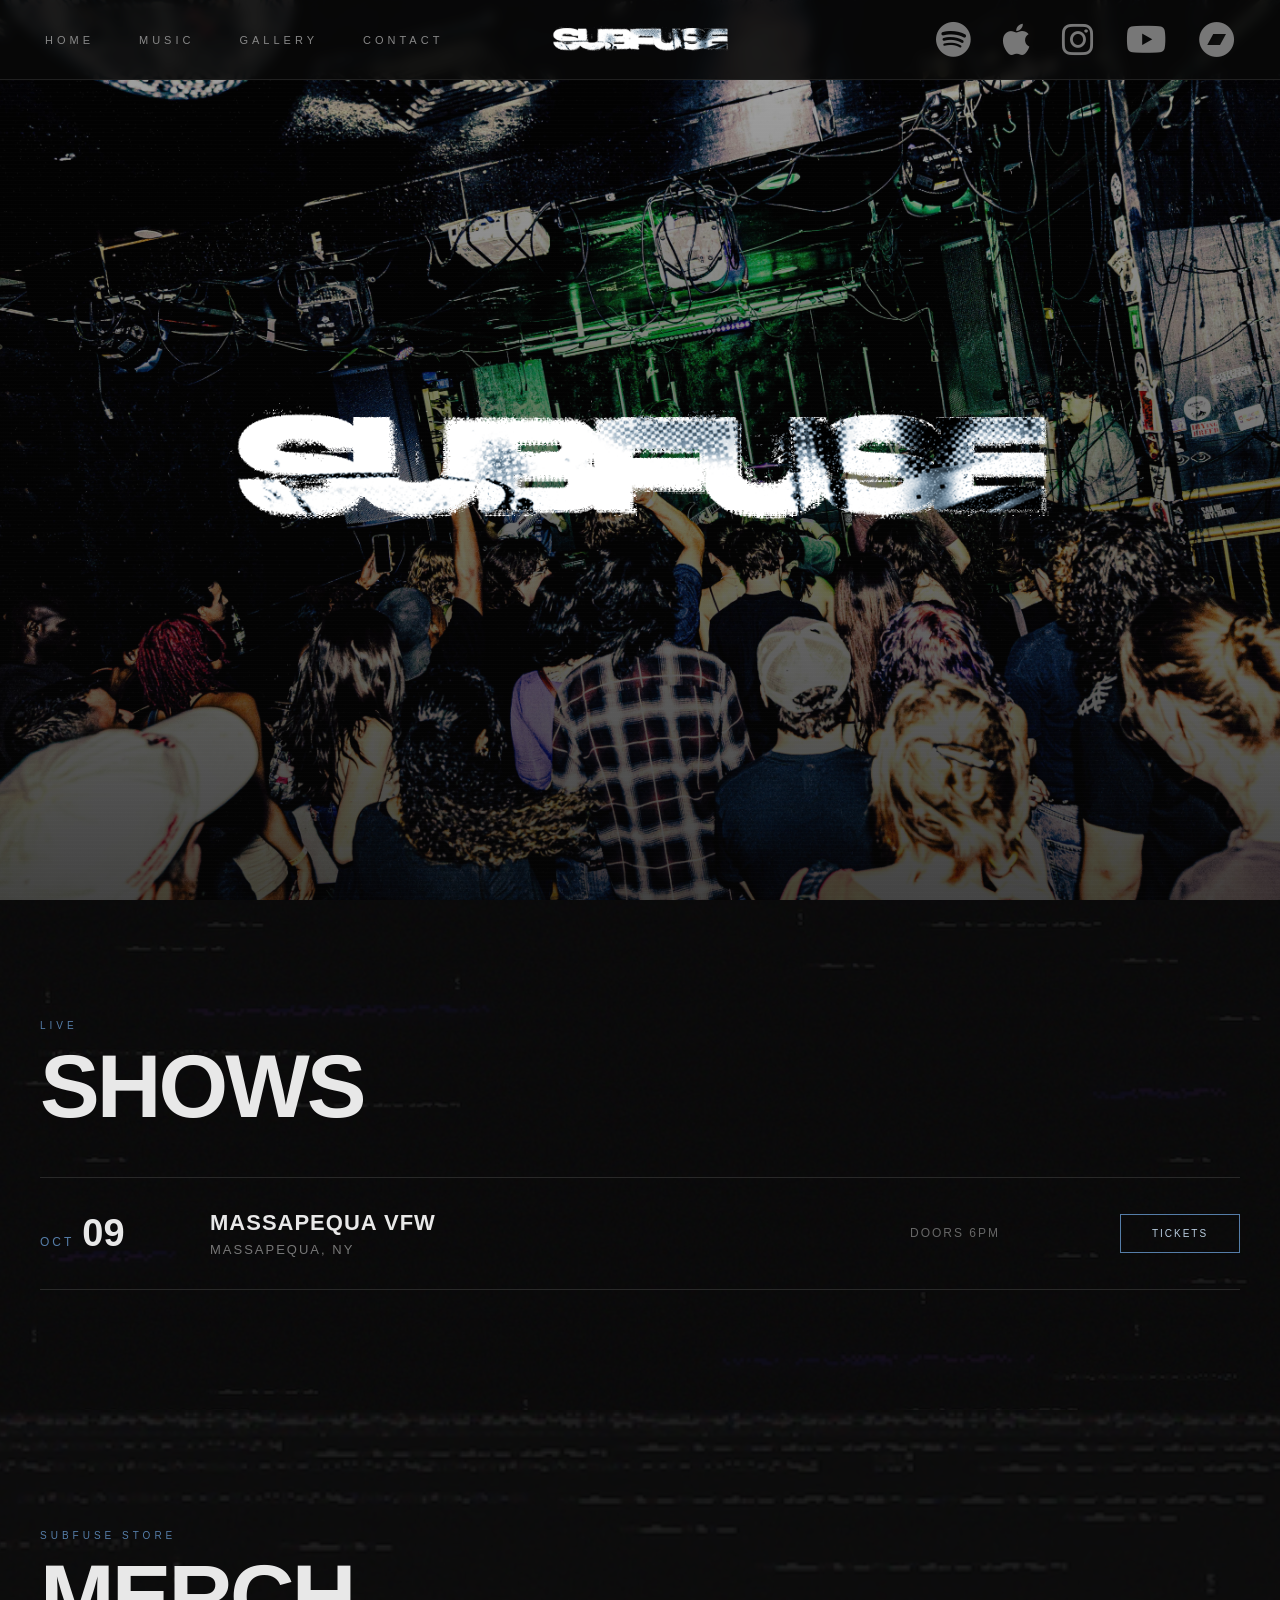
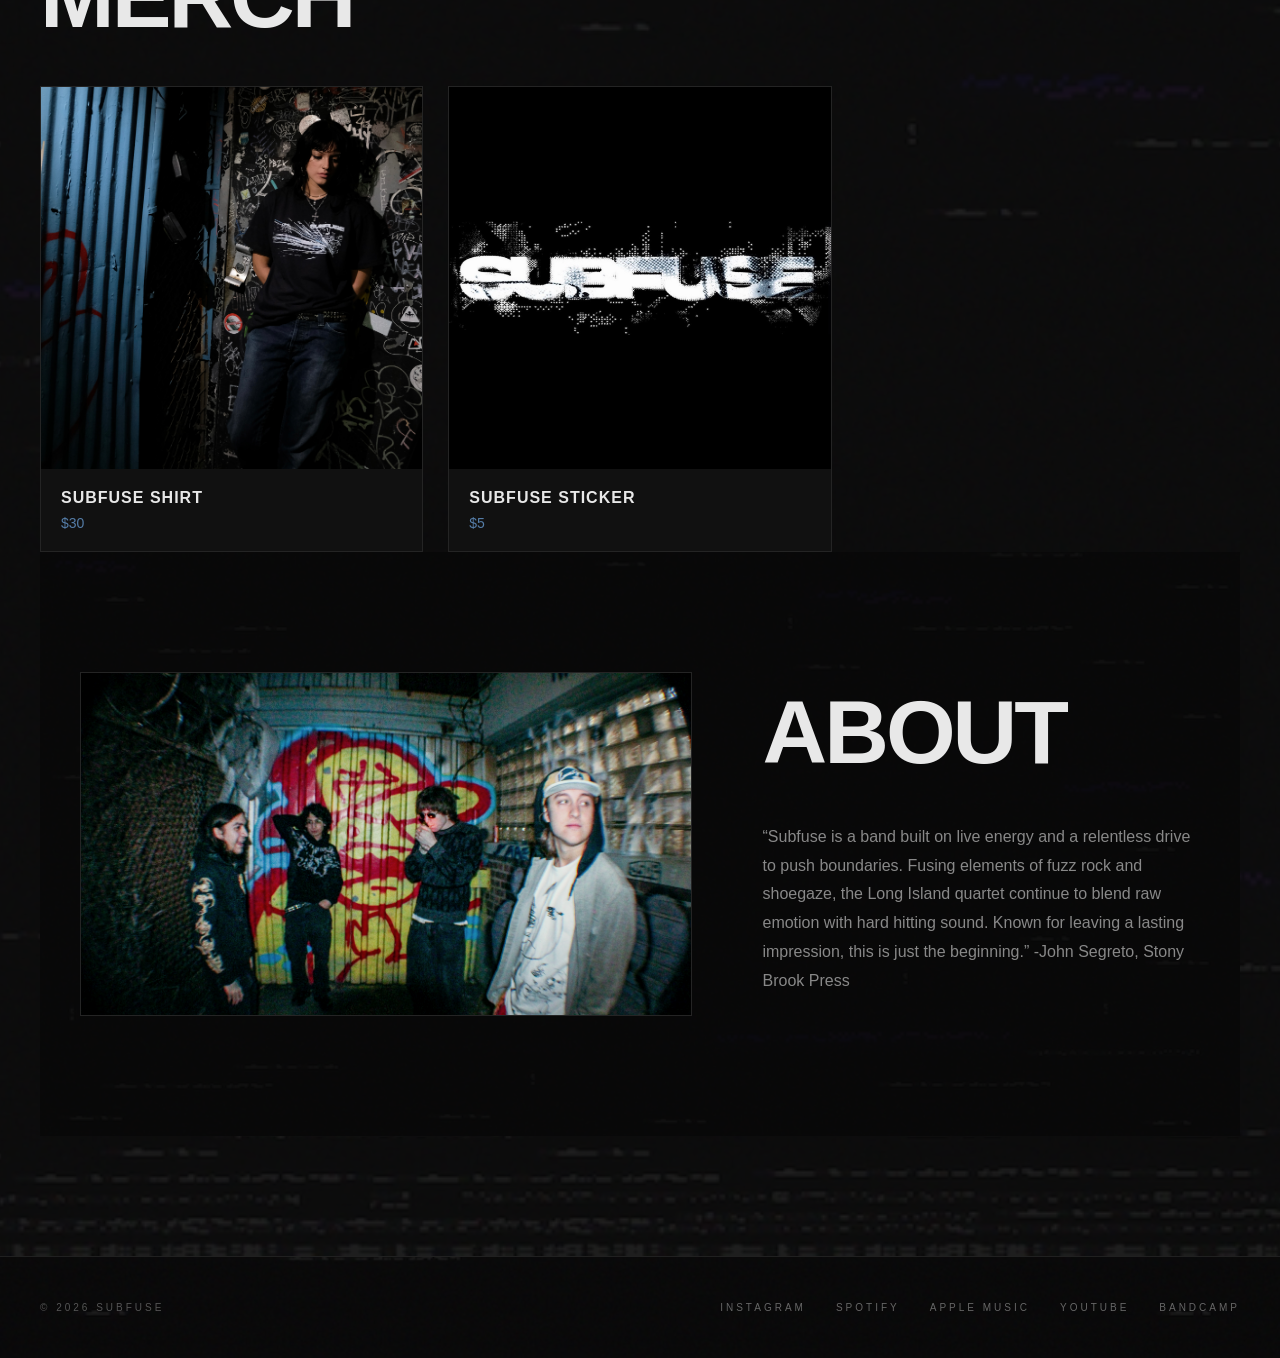
==== commit 4eb8dd4a: "update 3" ====
--- a/index.html
+++ b/index.html
@@ -59,7 +59,7 @@
 
 <div class="social-links">
 
-    <a href="https://open.spotify.com/artist/5RtV5Qm7Ikl1W7ujKwFqzt?si=7FvYJSS8SB6ZC8qAQa_1hw" aria-label="Spotify">
+    <a href="https://open.spotify.com/artist/5RtV5Qm7Ikl1W7ujKwFqzt?si=7FvYJSS8SB6ZC8qAQa_1hw&nd=1&dlsi=ab342cc1685543ed" aria-label="Spotify">
         <i class="fa-brands fa-spotify"></i>
     </a>
 
@@ -116,6 +116,89 @@
 
 </section>
 
+  <!-- ================================
+             SHOWS
+             ================================= -->
+
+       <section class="shows">
+
+    <img
+        class="section-texture section-texture--scratches"
+        src="images/vhs-2.png"
+        alt=""
+        aria-hidden="true"
+    >
+
+    <div class="section-overlay"></div>
+
+    <div class="section-inner">
+
+        <div class="section-heading">
+
+            <p class="section-label">LIVE</p>
+
+            <h2 class="section-title">
+                Shows
+            </h2>
+
+        </div>
+
+
+        <div class="show-list">
+
+
+            <!-- SHOW 1 -->
+
+            <article class="show">
+
+                <div class="show-date">
+
+                    <span class="show-month">OCT
+            
+                    </span>
+
+                    <span class="show-day">09</span>
+
+                </div>
+
+
+                <div class="show-info">
+
+                    <h3>
+                        Massapequa VFW
+                    </h3>
+
+                    <p>
+                        Massapequa, NY
+                    </p>
+
+                </div>
+
+
+                <div class="show-details">
+
+                    <p>
+                        Doors 6PM
+                    </p>
+
+                </div>
+
+
+                <a href="https://link.dice.fm/zc654f1209ea?dice_id=zc654f1209ea" class="ticket-button">
+                    Tickets
+                </a>
+
+            </article>
+
+
+
+
+        </div>
+
+    </div>
+
+</section>
+
 
         <!-- ================================
              MERCH
@@ -186,89 +269,6 @@
 
 </div>
 
-</section>
-
-
-        <!-- ================================
-             SHOWS
-             ================================= -->
-
-       <section class="shows">
-
-    <img
-        class="section-texture section-texture--scratches"
-        src="images/vhs-2.png"
-        alt=""
-        aria-hidden="true"
-    >
-
-    <div class="section-overlay"></div>
-
-    <div class="section-inner">
-
-        <div class="section-heading">
-
-            <p class="section-label">LIVE</p>
-
-            <h2 class="section-title">
-                Shows
-            </h2>
-
-        </div>
-
-
-        <div class="show-list">
-
-
-            <!-- SHOW 1 -->
-
-            <article class="show">
-
-                <div class="show-date">
-
-                    <span class="show-month">OCT</span>
-
-                    <span class="show-day">09</span>
-
-                </div>
-
-
-                <div class="show-info">
-
-                    <h3>
-                        Massapequa VFW
-                    </h3>
-
-                    <p>
-                        Massapequa, NY
-                    </p>
-
-                </div>
-
-
-                <div class="show-details">
-
-                    <p>
-                        Doors 6PM
-                    </p>
-
-                </div>
-
-
-                <a href="https://link.dice.fm/zc654f1209ea?dice_id=zc654f1209ea" class="ticket-button">
-                    Tickets
-                </a>
-
-            </article>
-
-
-
-
-        </div>
-
-    </div>
-
-</section>
 
 
         <!-- ================================
@@ -350,7 +350,7 @@
                     Instagram
                 </a>
 
-                <a href="https://open.spotify.com/artist/5RtV5Qm7Ikl1W7ujKwFqzt?si=7FvYJSS8SB6ZC8qAQa_1hw">
+                <a href="https://open.spotify.com/artist/5RtV5Qm7Ikl1W7ujKwFqzt?si=7FvYJSS8SB6ZC8qAQa_1hw&nd=1&dlsi=ab342cc1685543ed">
                     Spotify
                 </a>
 
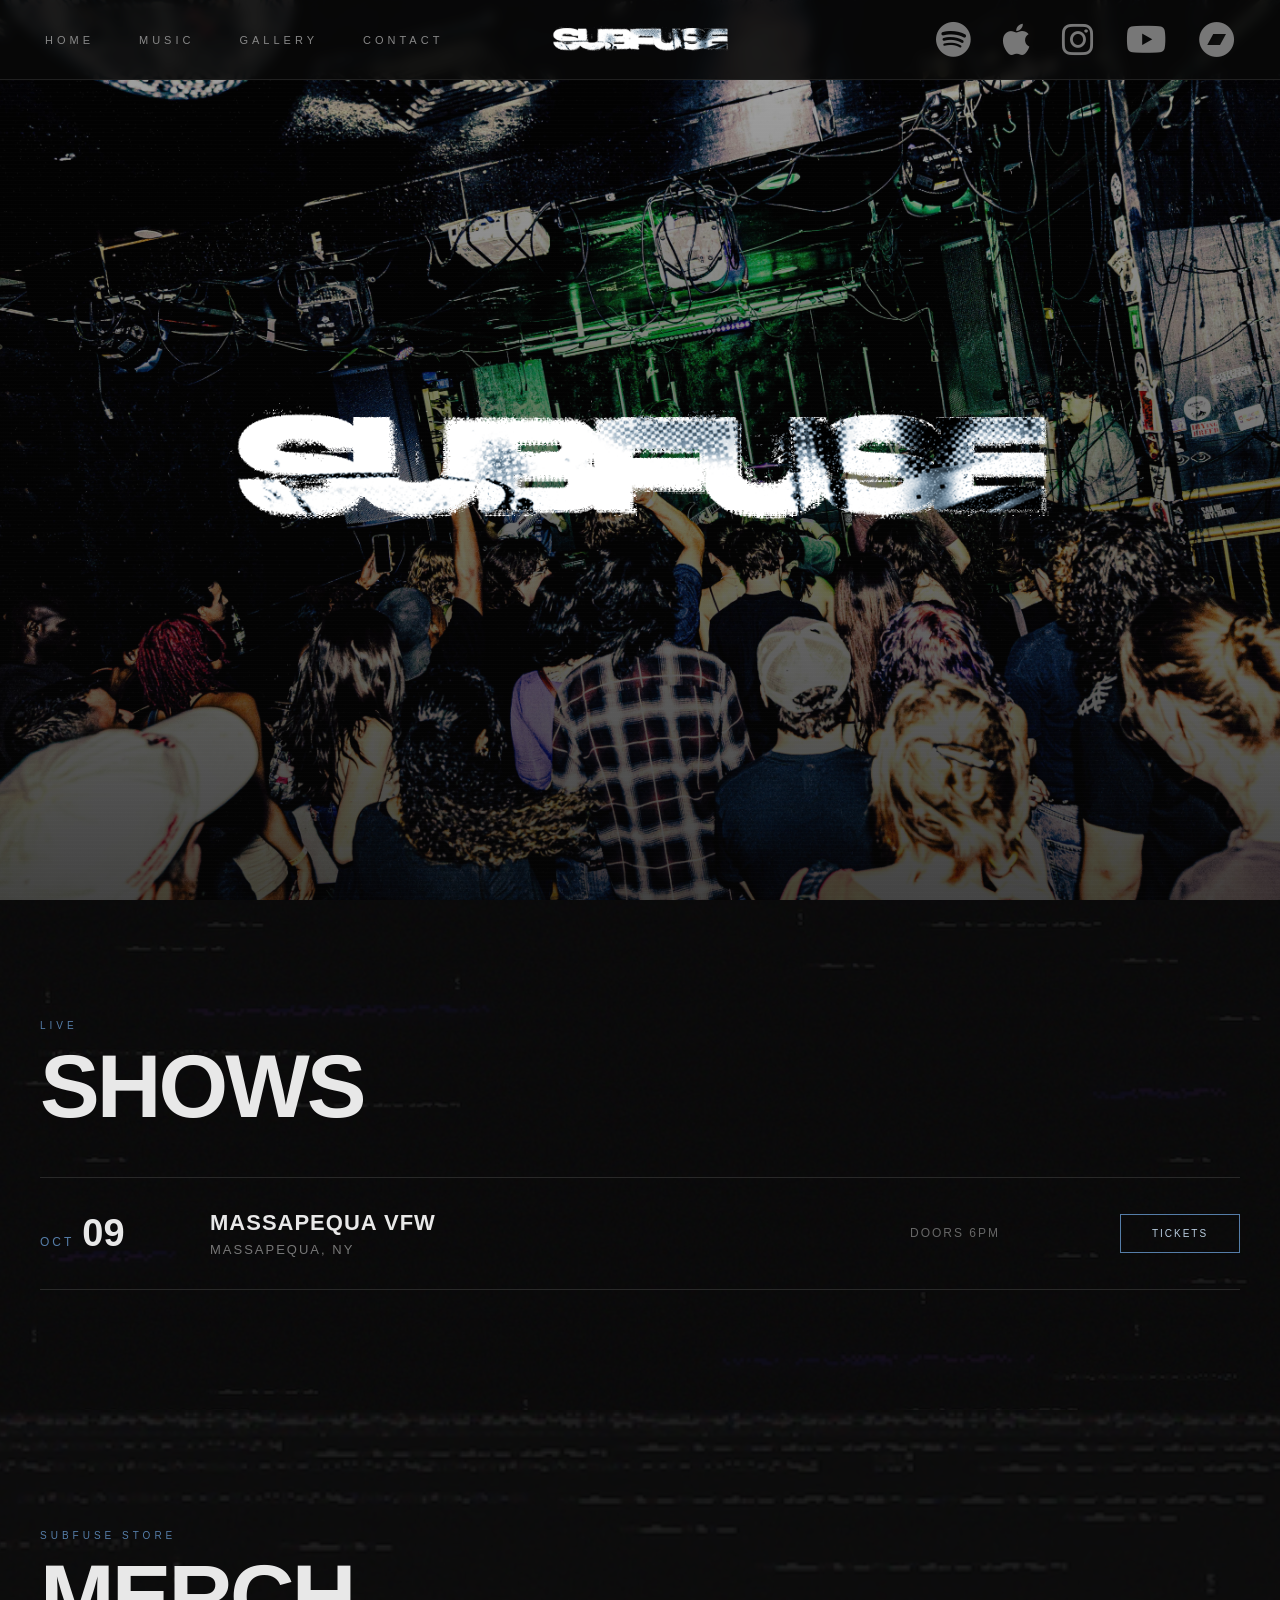
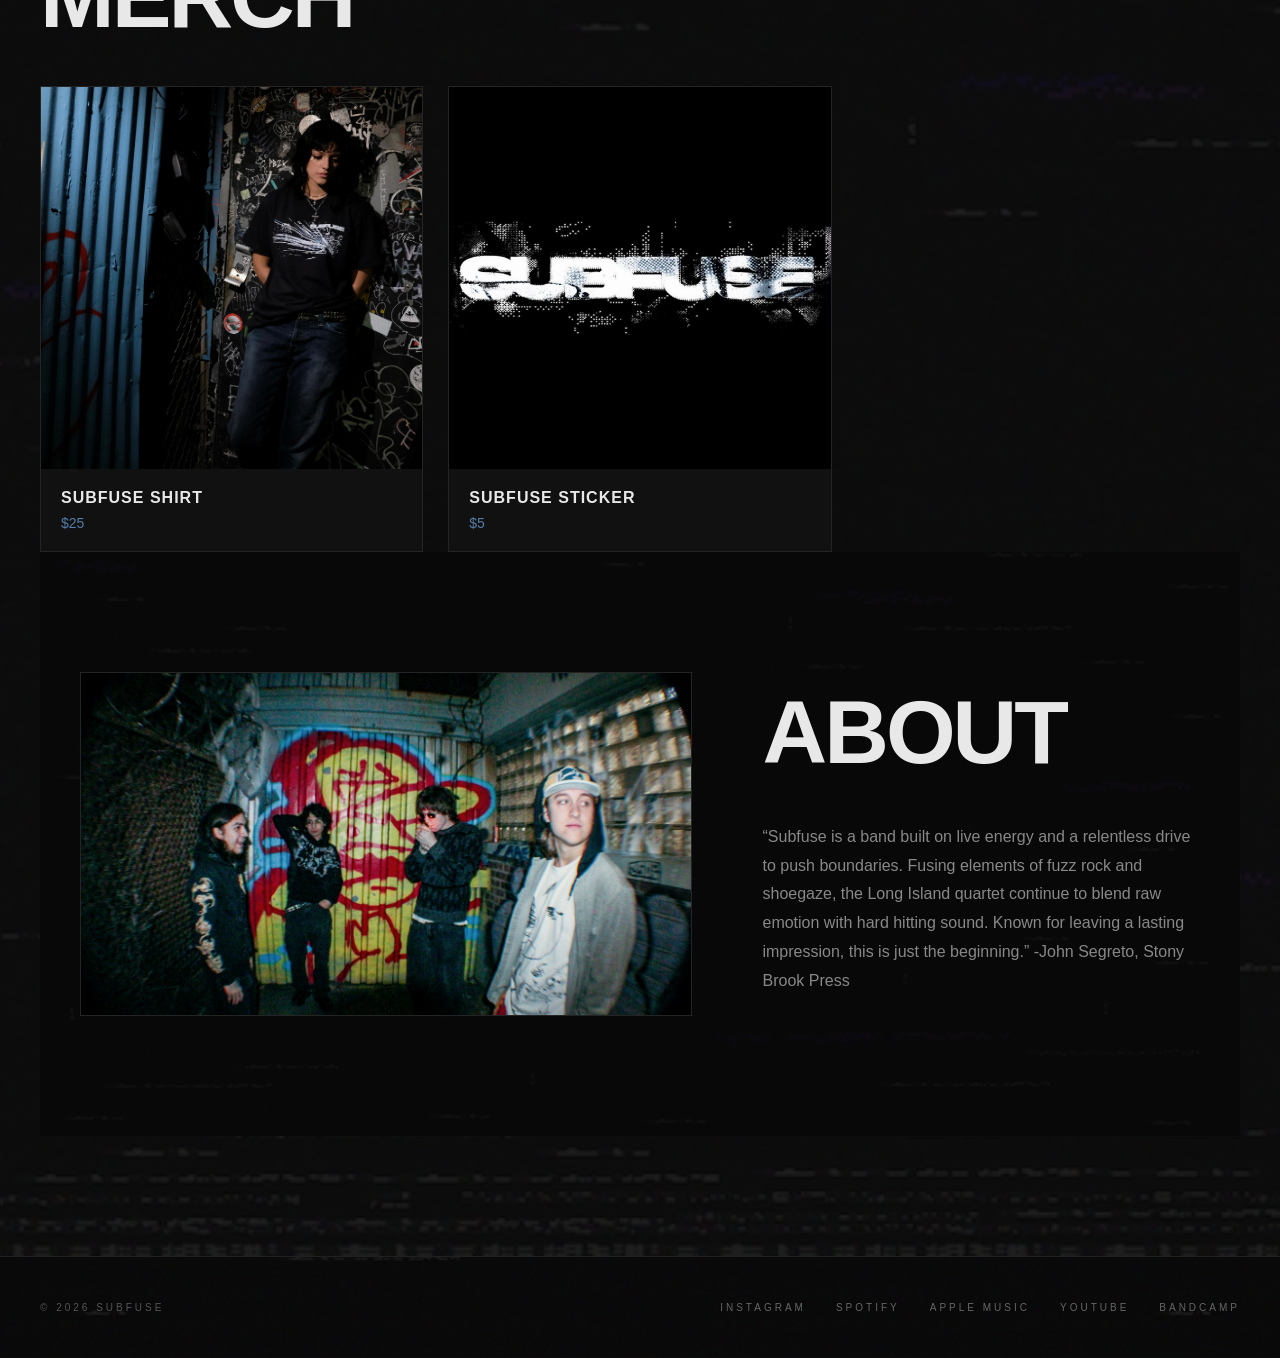
==== commit f643fcac: "merch update" ====
--- a/index.html
+++ b/index.html
@@ -59,7 +59,7 @@
 
 <div class="social-links">
 
-    <a href="https://open.spotify.com/artist/5RtV5Qm7Ikl1W7ujKwFqzt?si=7FvYJSS8SB6ZC8qAQa_1hw&nd=1&dlsi=ab342cc1685543ed" aria-label="Spotify">
+    <a href="https://open.spotify.com/artist/5RtV5Qm7Ikl1W7ujKwFqzt?si=7FvYJSS8SB6ZC8qAQa_1hw&nd=1&dlsi=b52d6f869dfe4418" aria-label="Spotify">
         <i class="fa-brands fa-spotify"></i>
     </a>
 
@@ -241,7 +241,7 @@
 
             <div class="merch-info">
                 <h3>Subfuse Shirt</h3>
-                <p>$30</p>
+                <p>$25</p>
             </div>
 
         </article>
@@ -350,7 +350,7 @@
                     Instagram
                 </a>
 
-                <a href="https://open.spotify.com/artist/5RtV5Qm7Ikl1W7ujKwFqzt?si=7FvYJSS8SB6ZC8qAQa_1hw&nd=1&dlsi=ab342cc1685543ed">
+                <a href="https://open.spotify.com/artist/5RtV5Qm7Ikl1W7ujKwFqzt?si=7FvYJSS8SB6ZC8qAQa_1hw&nd=1&dlsi=b52d6f869dfe4418">
                     Spotify
                 </a>
 
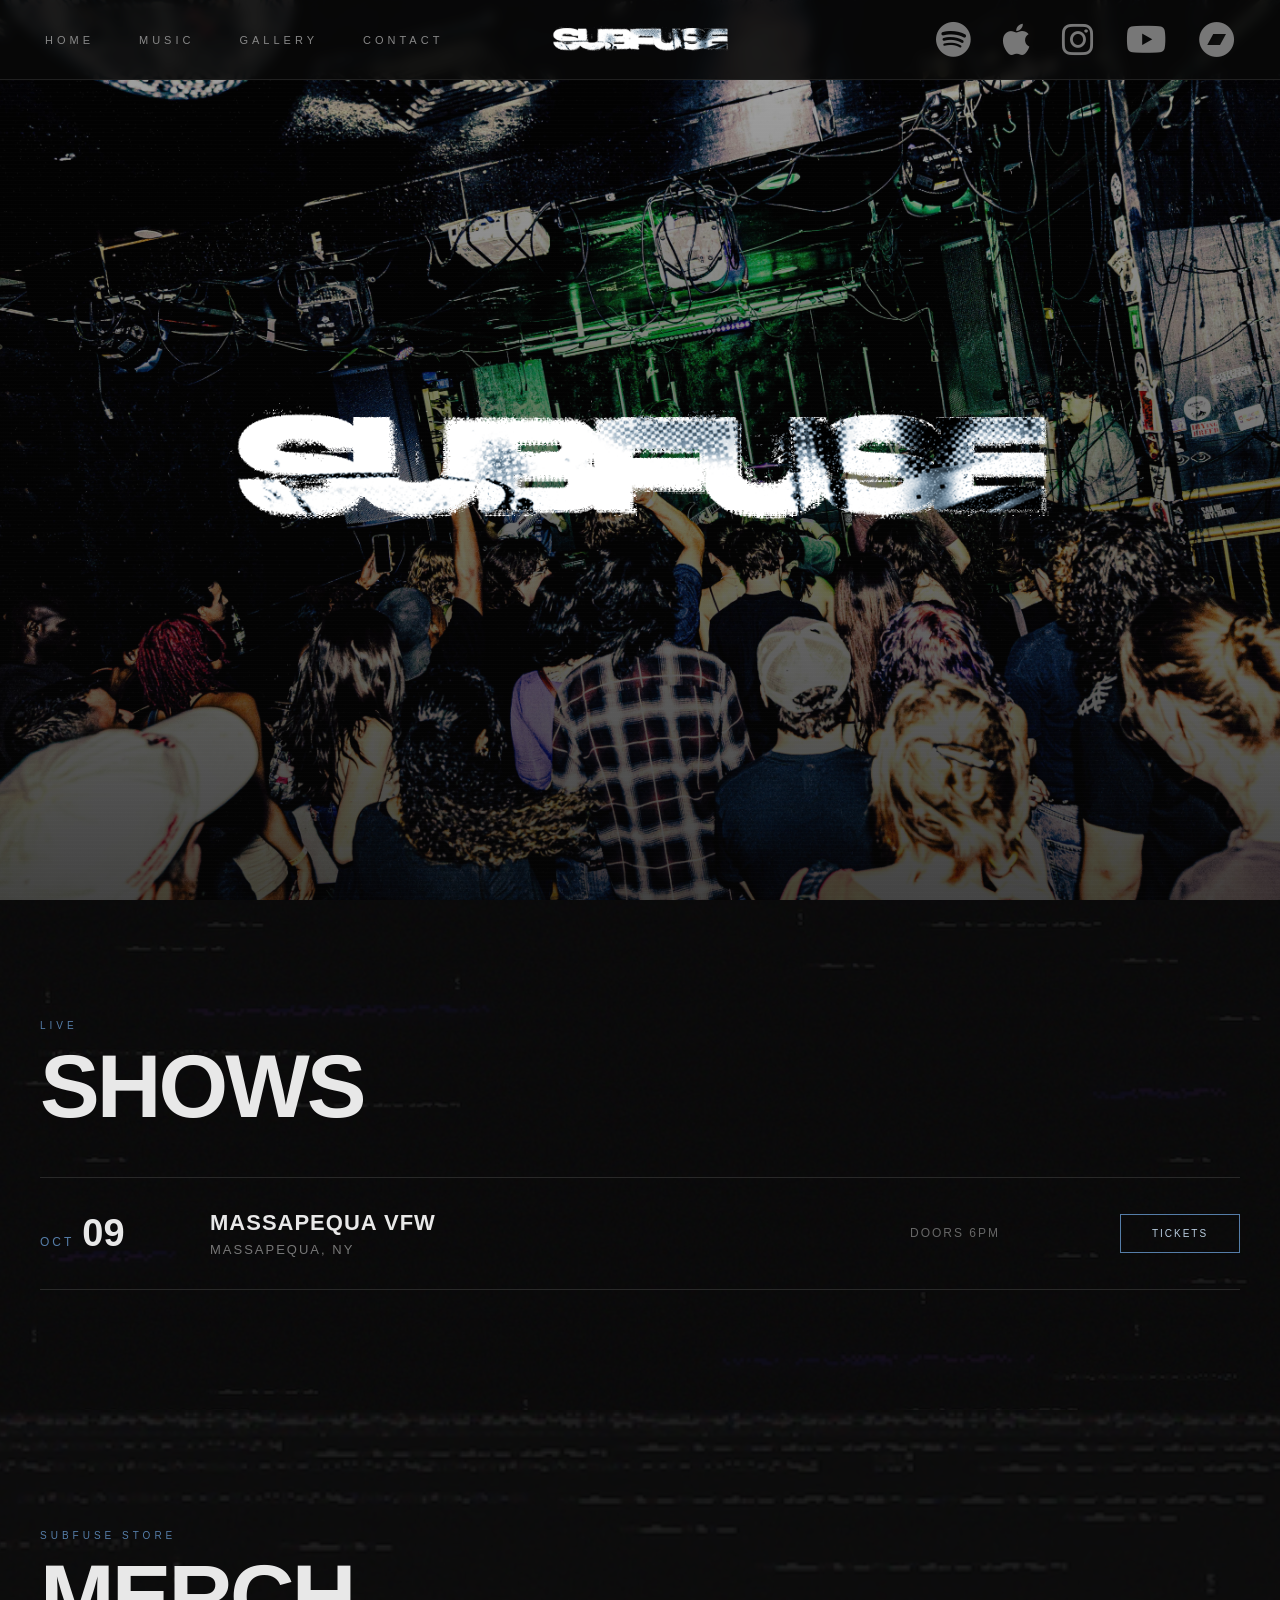
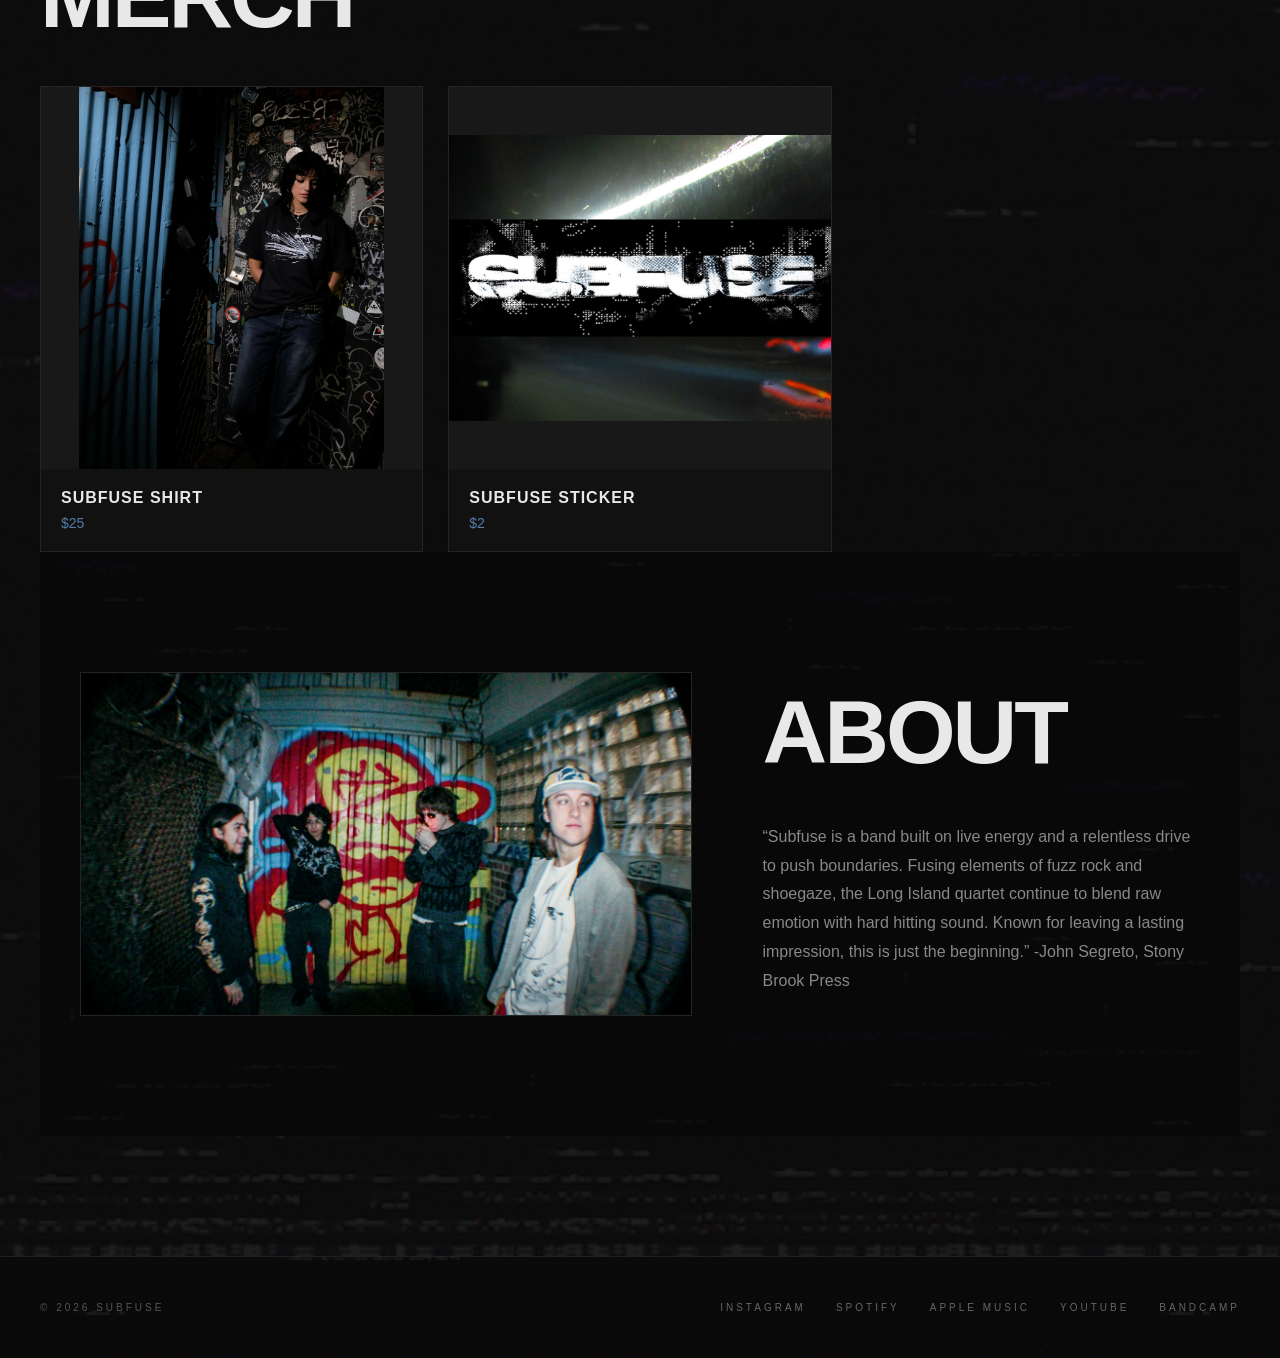
==== commit 0aa9b5a9: "merch update" ====
--- a/index.html
+++ b/index.html
@@ -253,12 +253,12 @@
         <article class="merch-card">
 
             <div class="merch-image">
-                <img src="images/merch-4.jpg" alt="Subfuse merchandise">
+                <img src="images/merch-5.png" alt="Subfuse merchandise">
             </div>
 
             <div class="merch-info">
                 <h3>Subfuse Sticker</h3>
-                <p>$5</p>
+                <p>$2</p>
             </div>
 
         </article>
--- a/css/style.css
+++ b/css/style.css
@@ -693,7 +693,7 @@
     width: 100%;
     height: 100%;
 
-    object-fit: cover;
+    object-fit: contain;
 
     transition: transform 0.5s ease;
 }
